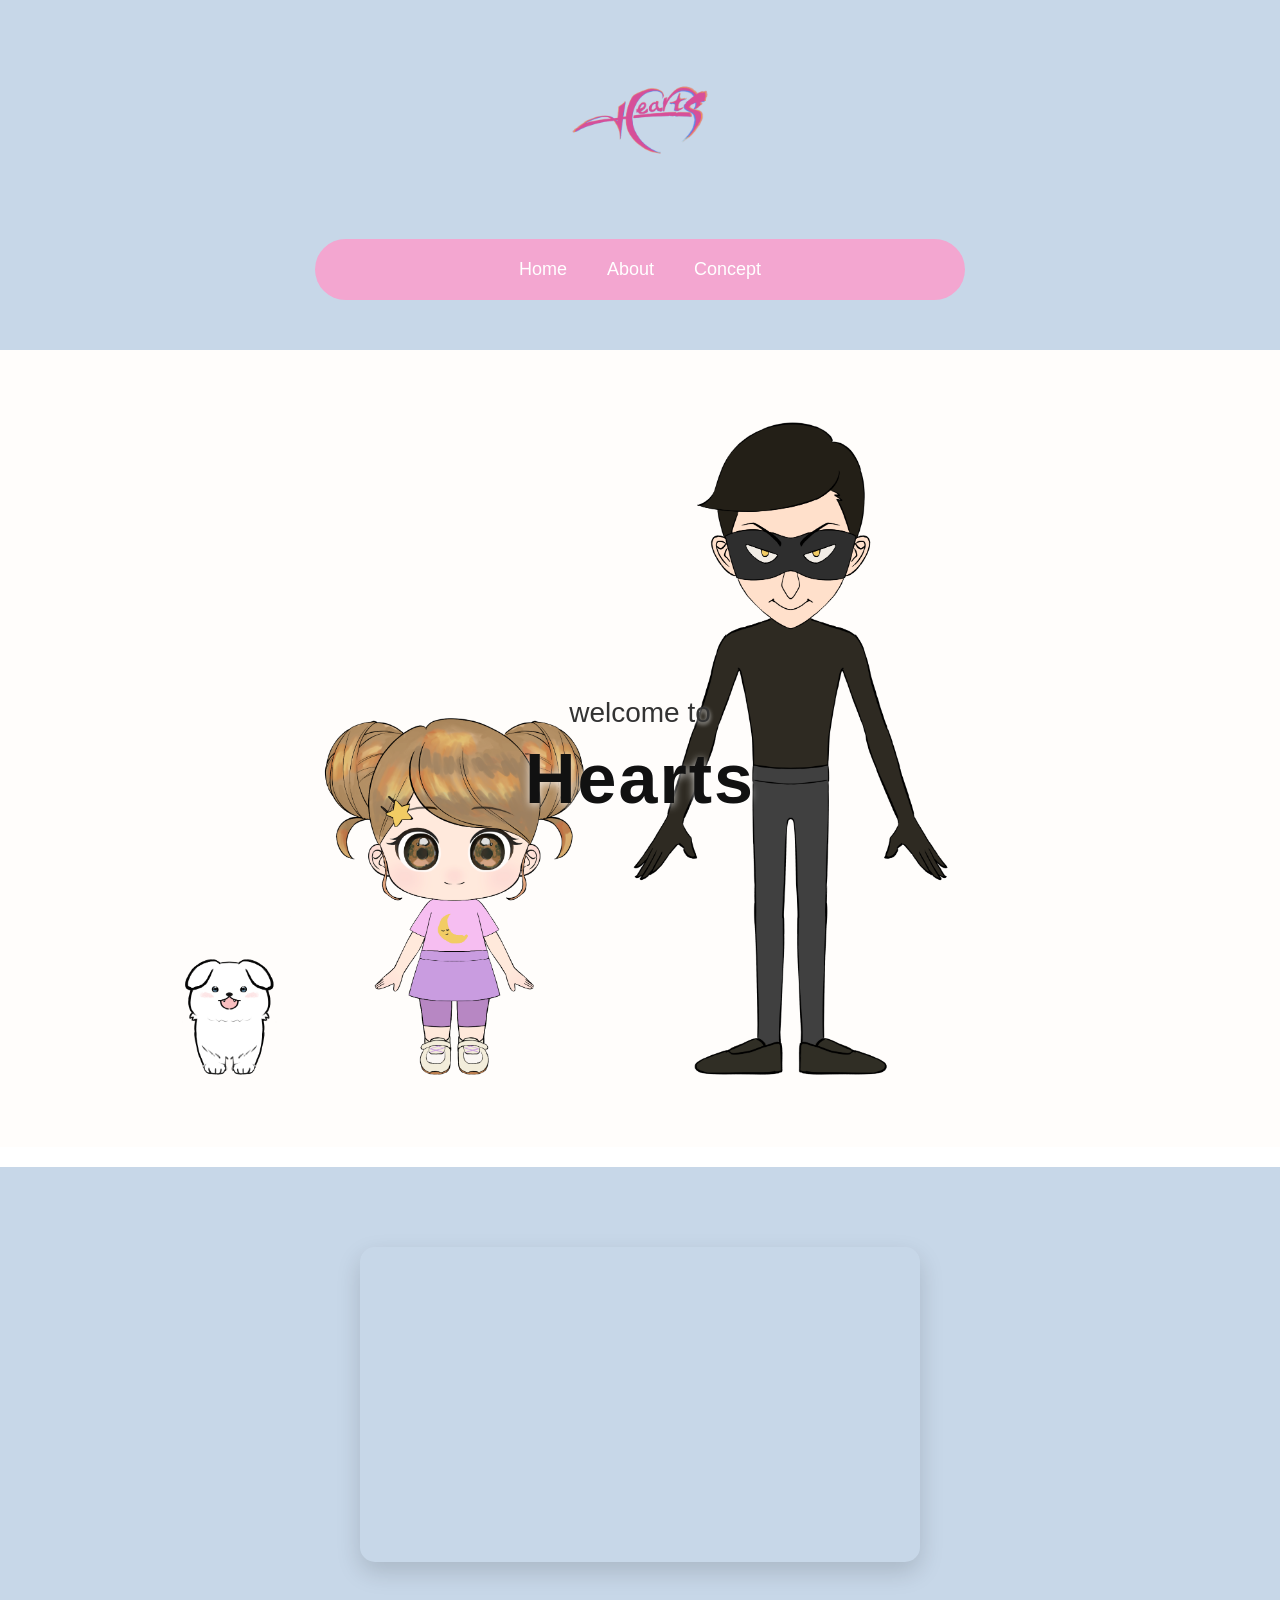
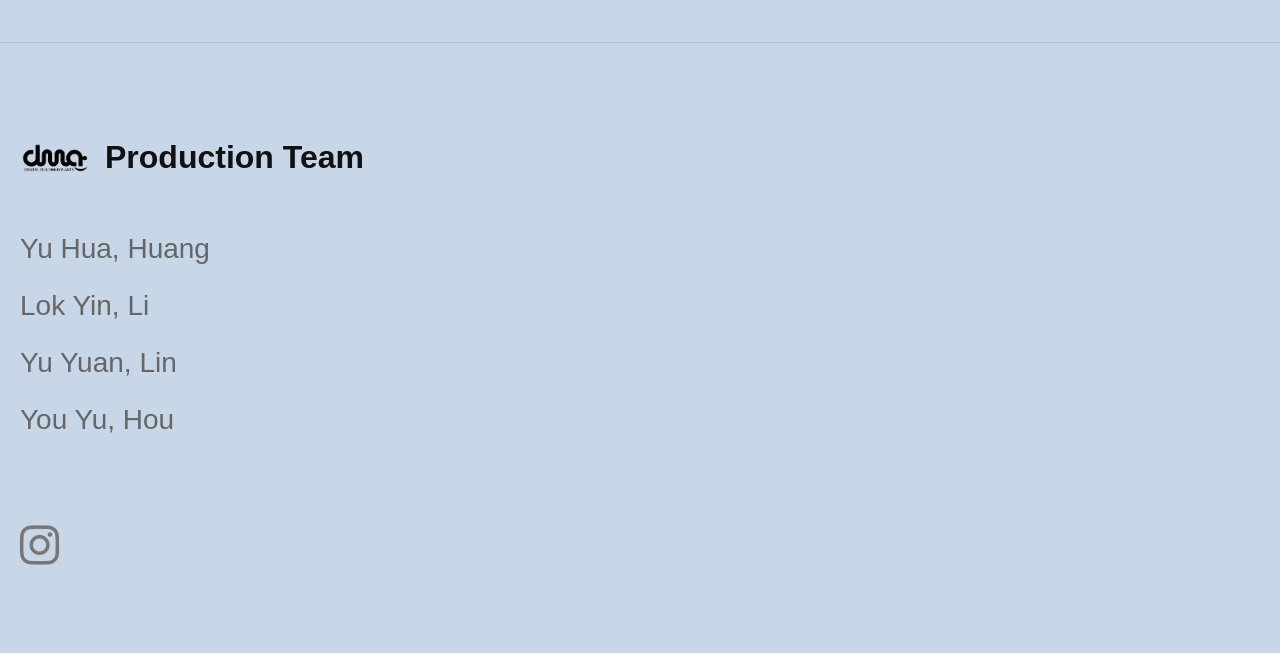
==== index.html @ 6af37c82 "Add files via upload" ====
<!doctype html>
<html lang="zh-Hant">
<head>
<meta charset="UTF-8">
<meta name="viewport" content="width=device-width, initial-scale=1.0">

<title>Hearts</title>

<link href="style.css" rel="stylesheet" type="text/css">
<link rel="stylesheet" href="https://cdnjs.cloudflare.com/ajax/libs/font-awesome/6.4.0/css/all.min.css">
</head>

<body>

<!-- HEADER -->
<header>

    <div class="logo">
        <img src="images/標準字粉.png" alt="Hearts Logo">
  </div>

    <nav>
        <a href="#home">Home</a>
        <a href="about.html">About</a>
        <a href="concept.html">Concept</a>
    </nav>

</header>

<!-- HERO SECTION（只保留一張圖） -->
<section id="home" class="hero">

    <img src="images/人物比例尺 _001.png" alt="Hero Image" class="hero-image">

    <div class="hero-text">
      <p class="welcome">welcome to</p>
        <h1 class="hearts">Hearts</h1>
  </div>

</section>

<!-- ABOUT / YOUTUBE -->
<section id="about" class="about">

<div class="video-container">

    <iframe width="560" height="315" src="https://www.youtube.com/embed/SkbXSwk56cY?si=Z5XjAp5R3nUNrvUG" title="YouTube video player" frameborder="0" allow="accelerometer; autoplay; clipboard-write; encrypted-media; gyroscope; picture-in-picture; web-share" referrerpolicy="strict-origin-when-cross-origin" allowfullscreen></iframe>

</div>

</section>

<!-- CONCEPT / TEAM -->
<footer id="concept">

    <div class="footer-title">

        <img src="images/IMG_4658.PNG" alt="Team Logo">

        <h3>Production Team</h3>

    </div>

    <div class="team">

        <p>Yu Hua, Huang</p>
        <p>Lok Yin, Li</p>
        <p>Yu Yuan, Lin</p>
        <p>You Yu, Hou</p>

    </div>

    <a href="https://instagram.com" target="_blank" class="instagram">
        <i class="fa-brands fa-instagram"></i>
    </a>

</footer>

</body>
</html>
---- style.css ----
*{
margin:0;
padding:0;
box-sizing:border-box;
}

html{
scroll-behavior:smooth;
}

body{
font-family:Arial,sans-serif;
background:#c7d7e8;
color:#111;
}

header{
padding:30px 20px;
}

.logo{
text-align:center;
margin-bottom:25px;
}

.logo img{
width:180px;
}

nav{
width:90%;
max-width:650px;
margin:auto;
background:#f3a6d0;
border-radius:50px;
padding:20px;
display:flex;
justify-content:center;
gap:40px;
}

nav a{
color:#fff;
text-decoration:none;
font-size:18px;
font-weight:500;
}

.hero{
position:relative;
background:#fff;
margin-top:20px;
padding-bottom:20px;
}

.hero img{
width:100%;
display:block;
}

.hero-text{
    position: absolute;
    top: 50%;
    left: 50%;
    transform: translate(-50%,-50%);
    text-align: center;
}

.welcome{
font-size:28px;
font-weight:400;
margin-bottom:10px;
color:#333;
text-shadow: 0 2px 4px rgba(255,255,255,0.8);
}

.hearts{
font-size:70px;
font-weight:900;
letter-spacing:2px;
margin:0;
text-shadow: 0 2px 8px rgba(255,255,255,0.8);
}

.video-container {
display:flex;
justify-content:center;
align-items:center;
margin:30px auto;
max-width:1000px;
width:100%;
}

.video-container iframe {
max-width:100%;
border-radius:15px;
box-shadow:0 10px 25px rgba(0,0,0,.15);
}

.slider{
position:relative;
max-width:1000px;
margin:auto;
overflow:hidden;
}

.slide{
display:none;
}

.slide.active{
display:block;
}

.slide img{
width:100%;
display:block;
}

.dots{
text-align:center;
padding-top:15px;
}

.dot{
width:12px;
height:12px;
border-radius:50%;
background:#ccc;
display:inline-block;
margin:0 5px;
cursor:pointer;
}

.dot.active{
background:#f3a6d0;
}

.about{
padding:50px 20px;
}

.card{
background:#f2c9df;
border-radius:25px;
padding:25px;
margin-bottom:30px;
}

.card h2{
    font-size: 36px;
    margin-bottom: 38px;
    clear: left;
}

.card p{
    font-size: 22px;
    line-height: 1.6;
    margin-bottom: 12px;
    margin-left: 44px;
}

.card img{
    width: 250px;
    display: block;
    margin-right: auto;
    margin-left: auto;
    padding-top: 0px;
}

footer{
padding:80px 20px;
border-top:1px solid rgba(0,0,0,.1);
}

.footer-title{
display:flex;
align-items:center;
gap:15px;
}

.footer-title img{
width:70px;
}

.footer-title h3{
font-size:32px;
}

.team{
margin-top:40px;
}

.team p{
font-size:28px;
color:#666;
margin-bottom:25px;
}

.instagram{
display:inline-block;
margin-top:60px;
font-size:45px;
color:#777;
transition:.3s;
}

.instagram:hover{
color:#f3a6d0;
}

@media(min-width:768px){

.card{
    max-width: 1100px;
    margin-top: 0;
    margin-right: auto;
    margin-left: auto;
}

}

@media(min-width:1024px){

.card{

display:flex;
align-items:center;
justify-content:space-between;

padding:40px;
}

.card:nth-child(even){
flex-direction:row-reverse;
}

.card img{
width:320px;
margin:0;
}

.card h2{
font-size:42px;
}

.card p{
font-size:24px;
max-width:600px;
}

}@charset "UTF-8";
/* CSS Document */
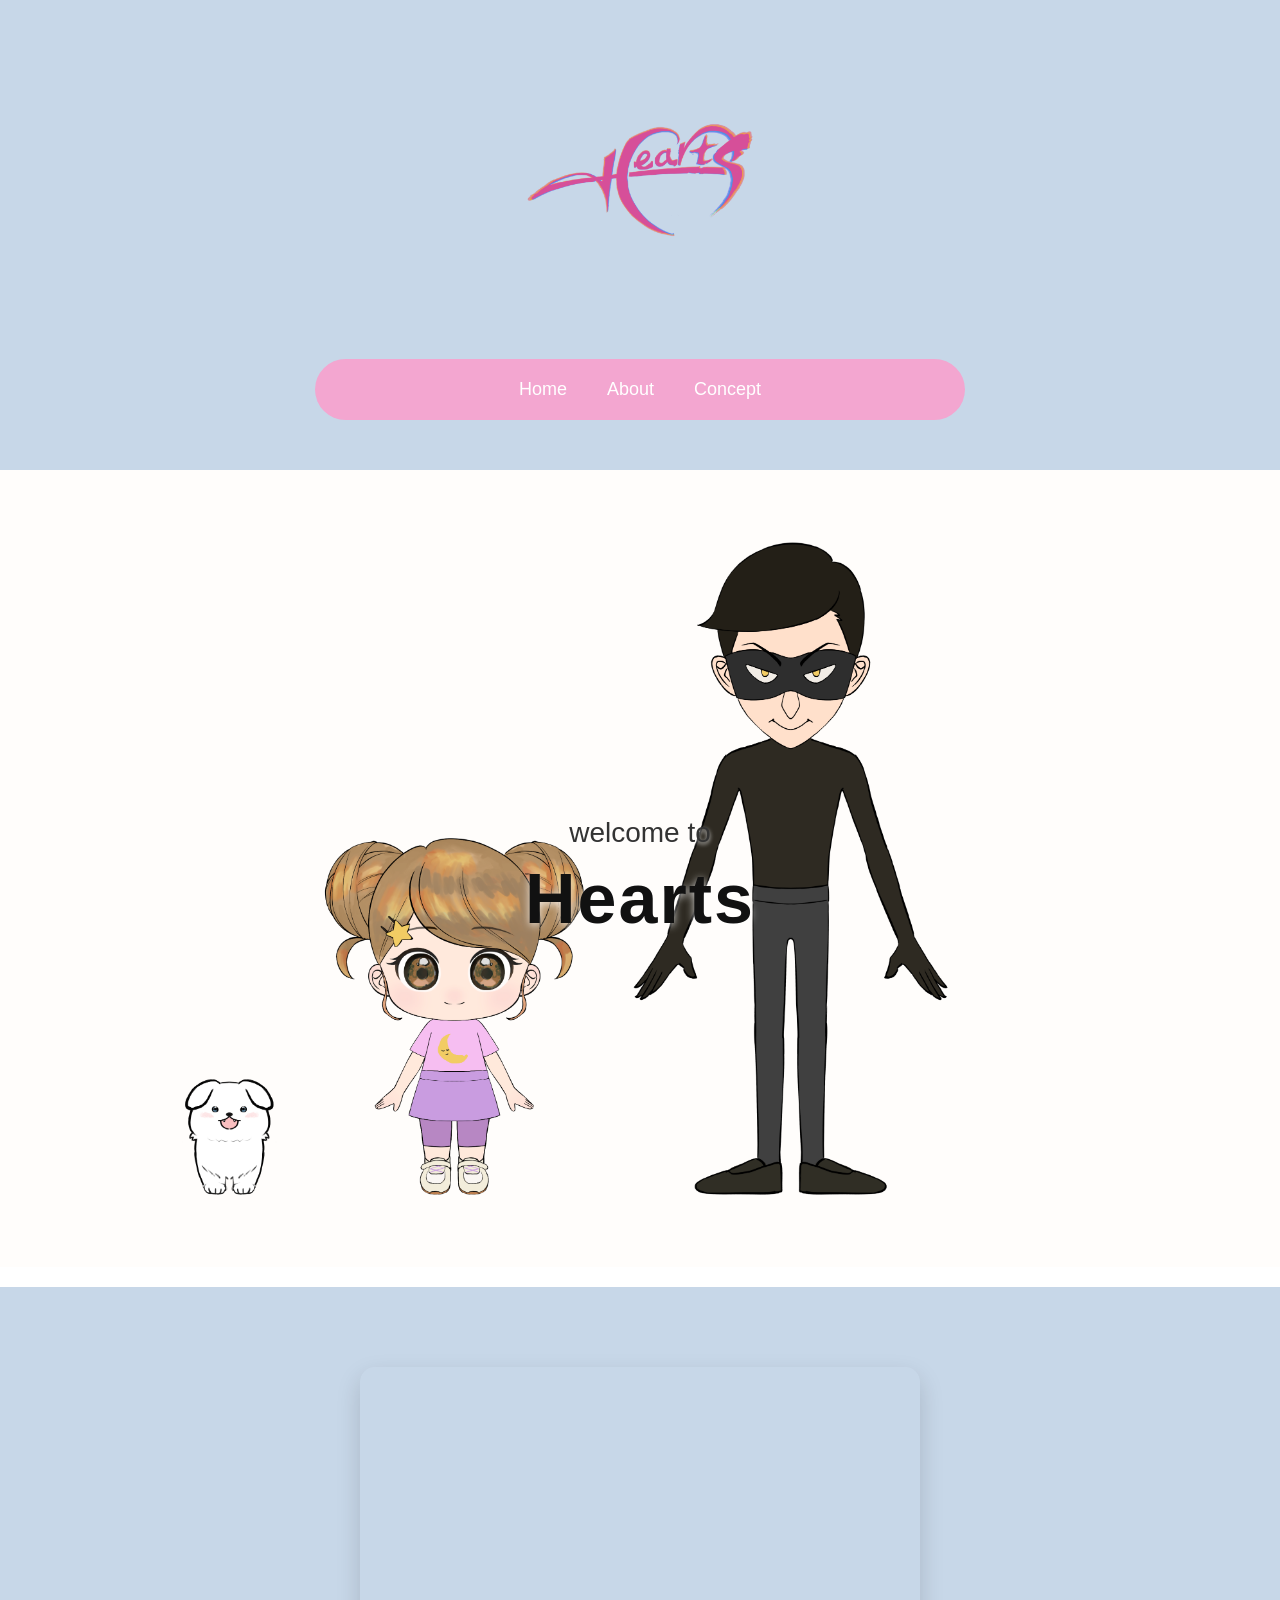
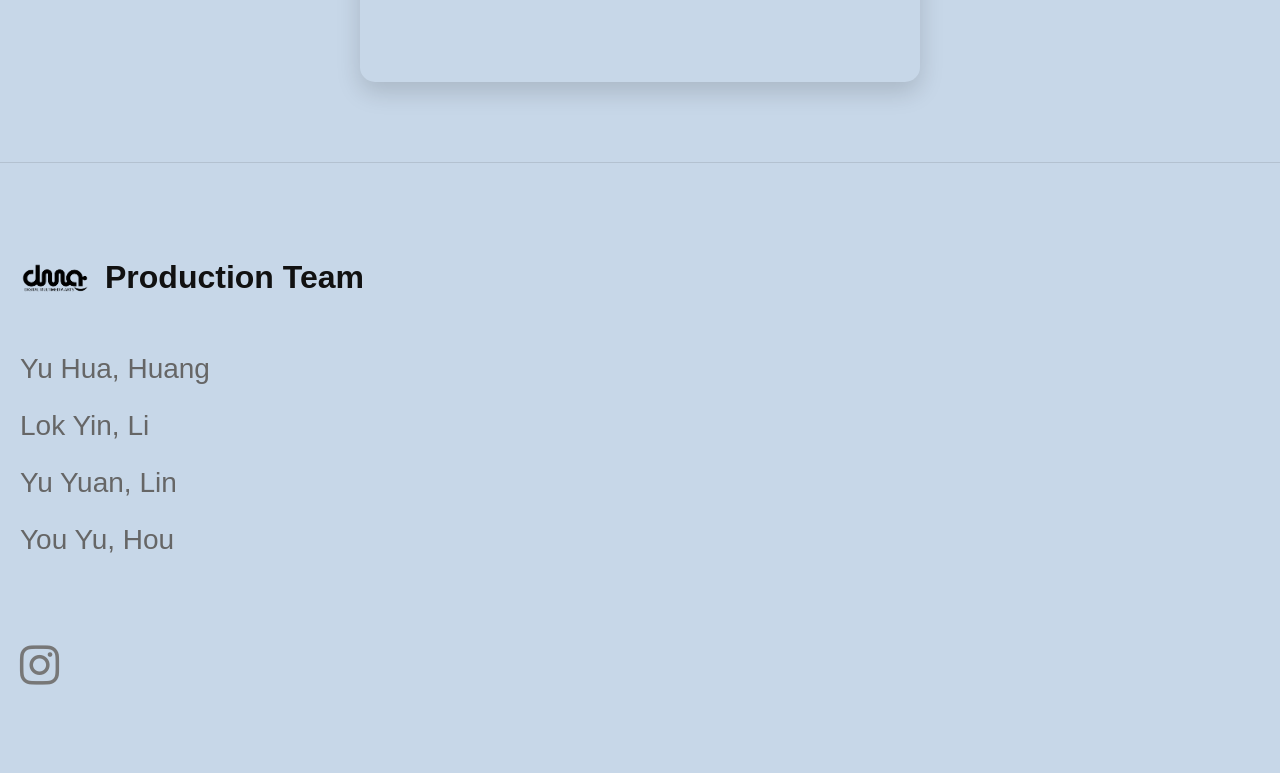
==== commit 7b27083b: "Add files via upload" ====
--- a/index.html
+++ b/index.html
@@ -70,7 +70,7 @@
 
     </div>
 
-    <a href="https://instagram.com" target="_blank" class="instagram">
+    <a href="https://www.instagram.com/hearts.official.2026?igsh=dzE0OXllcnBpaTNj&utm_source=qr" target="_blank" class="instagram">
         <i class="fa-brands fa-instagram"></i>
     </a>
 
--- a/style.css
+++ b/style.css
@@ -24,7 +24,16 @@
 }
 
 .logo img{
-width:180px;
+width:220px;
+max-width:100%;
+height:auto;
+transition: width 0.3s ease;
+}
+
+@media(min-width:768px){
+.logo img{
+width:300px;
+}
 }
 
 nav{
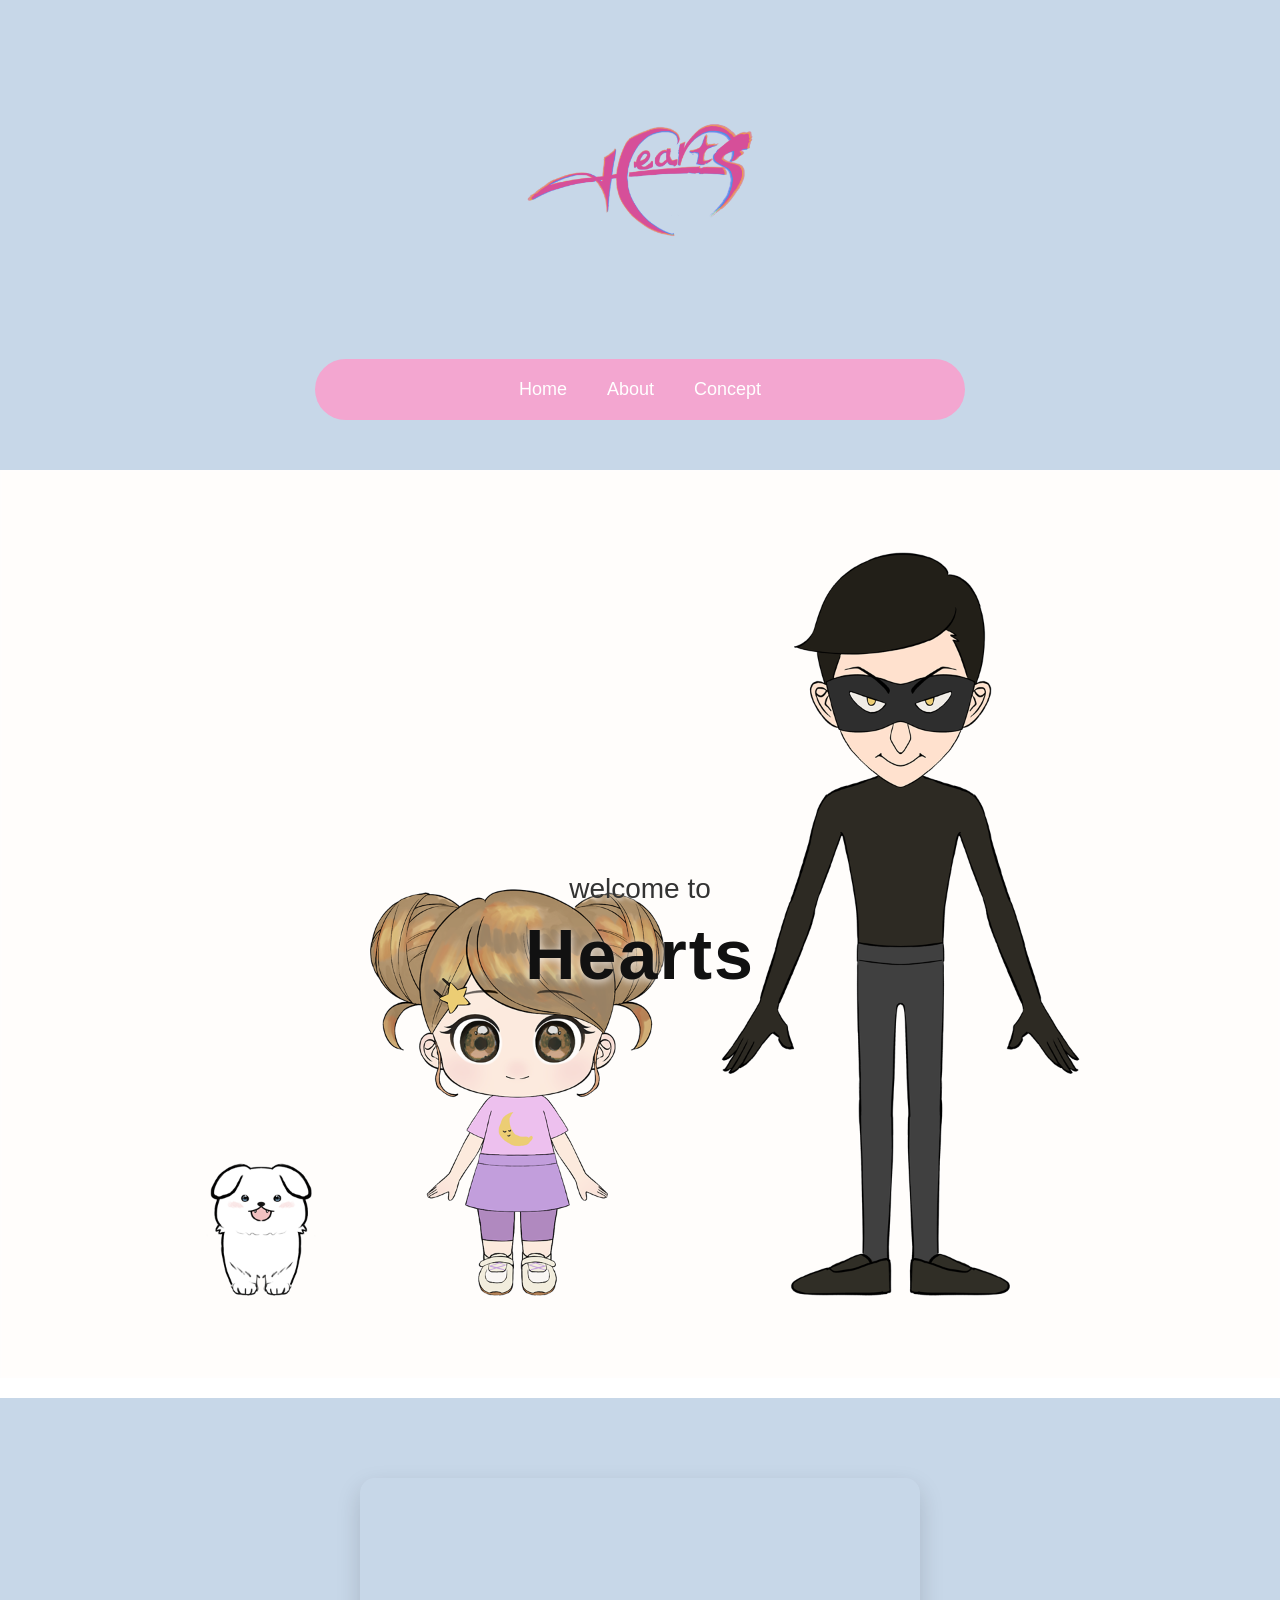
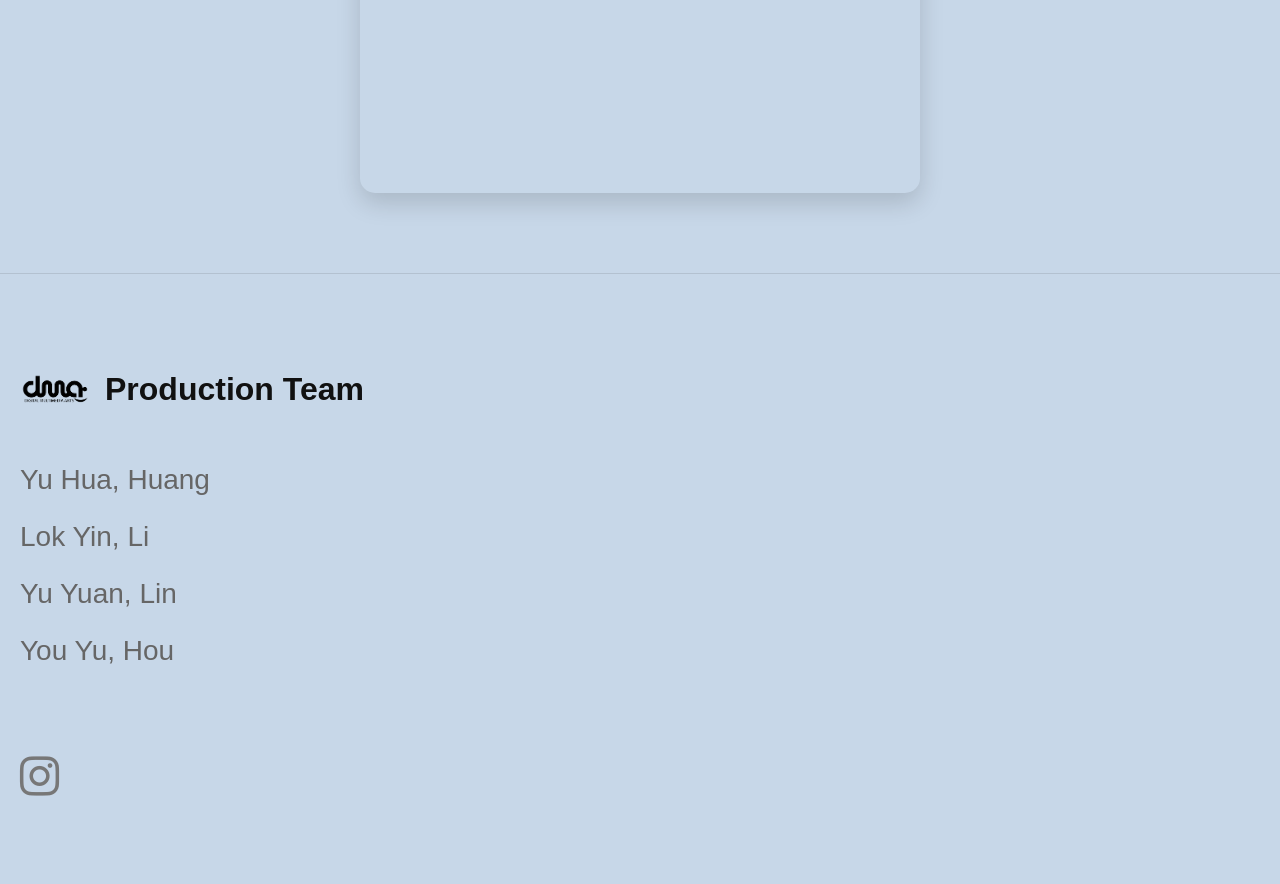
==== commit e8e0a637: "Add files via upload" ====
--- a/index.html
+++ b/index.html
@@ -30,7 +30,7 @@
 <!-- HERO SECTION（只保留一張圖） -->
 <section id="home" class="hero">
 
-    <img src="images/人物比例尺 _001.png" alt="Hero Image" class="hero-image">
+    <img src="images/人物比例尺 _001.png?v=2" alt="Hero Image" class="hero-image">
 
     <div class="hero-text">
       <p class="welcome">welcome to</p>
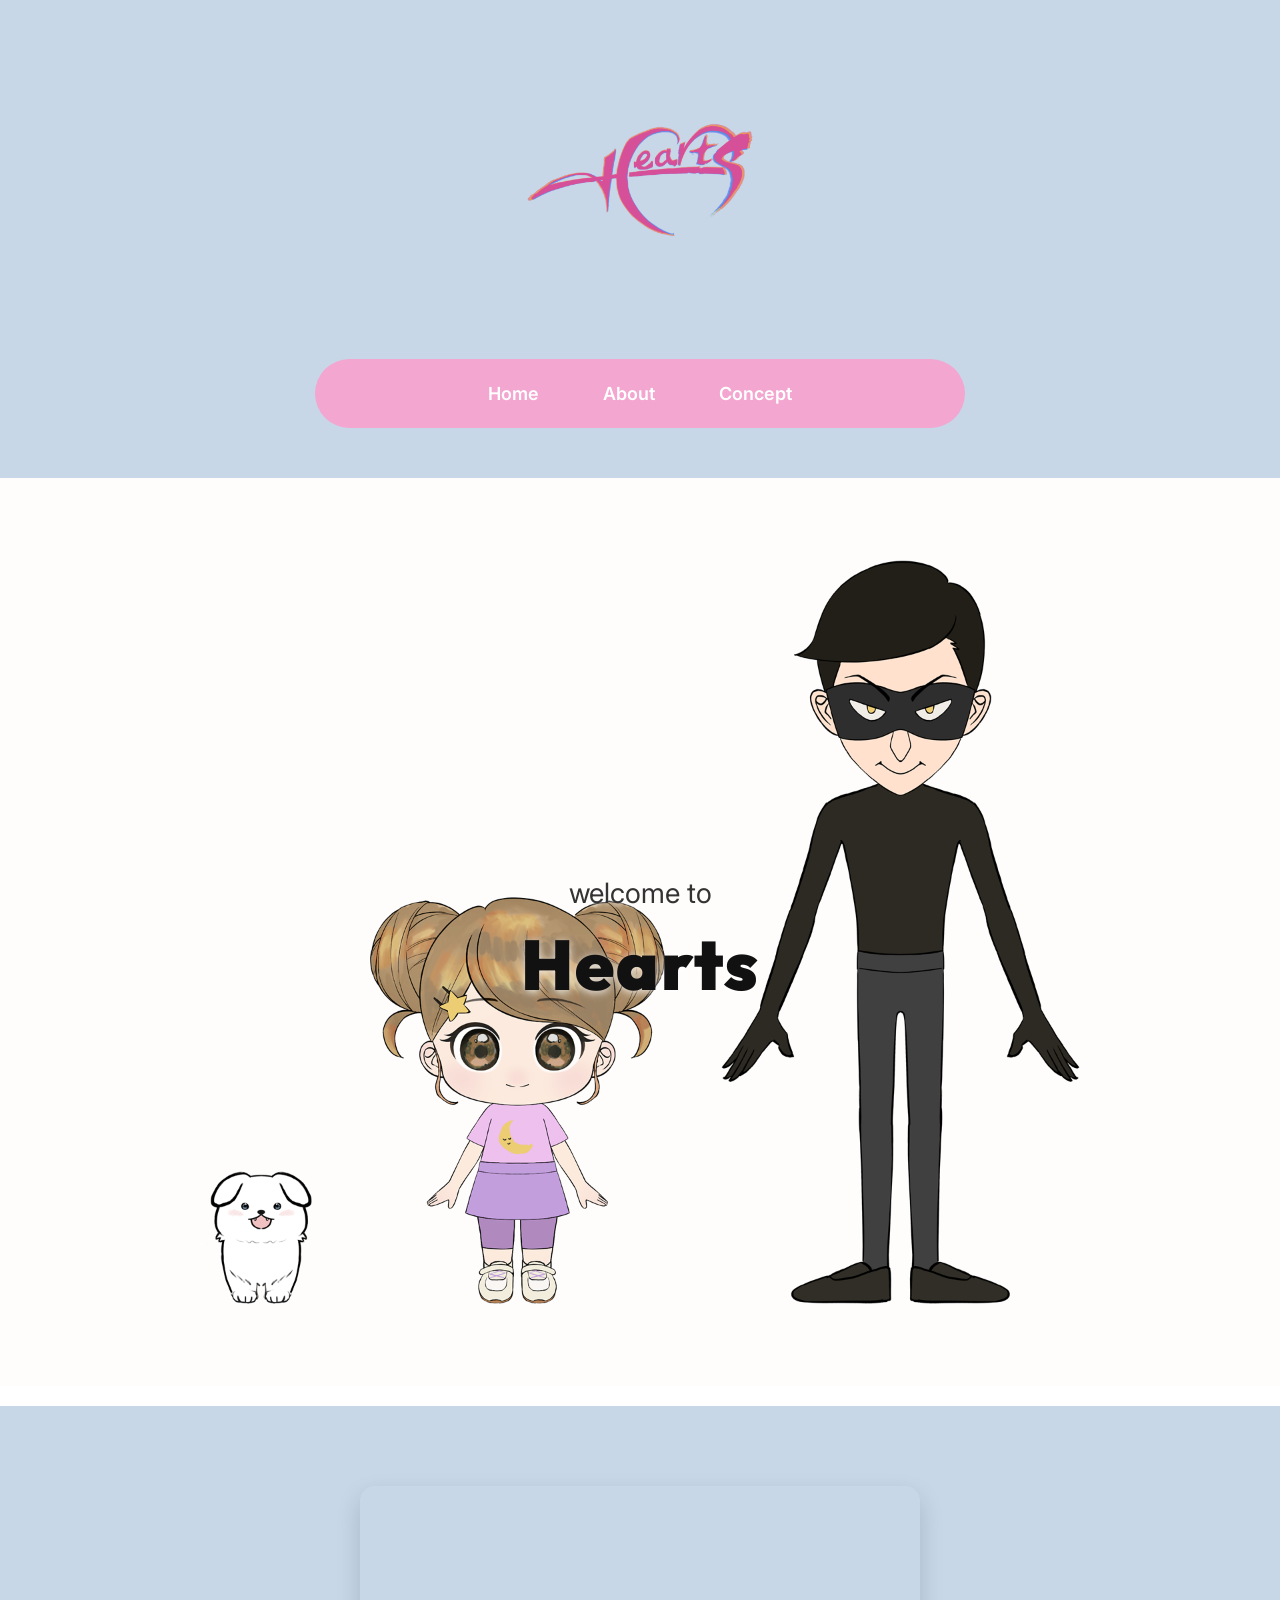
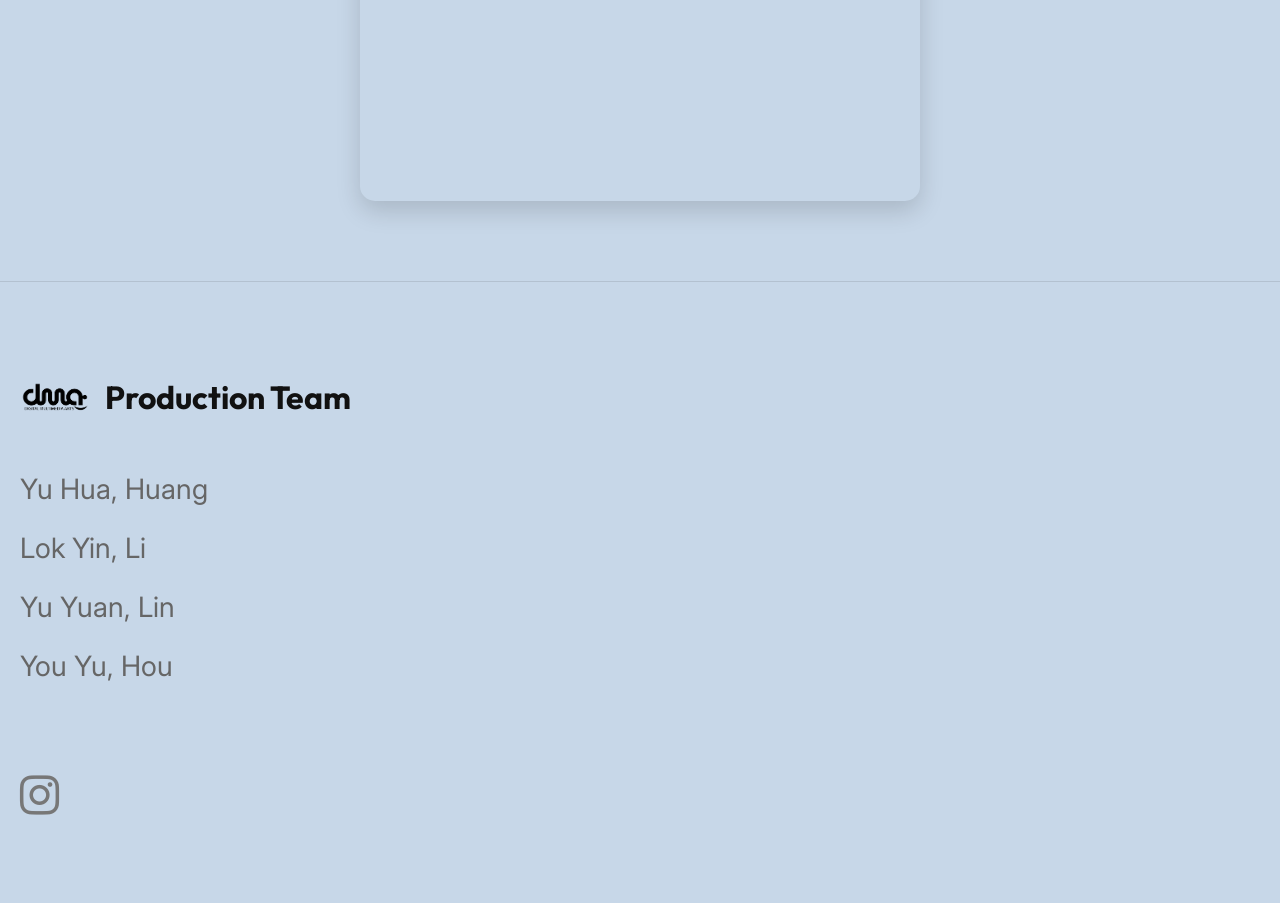
==== commit 355e81dc: "Add files via upload" ====
--- a/index.html
+++ b/index.html
@@ -6,6 +6,9 @@
 
 <title>Hearts</title>
 
+<link rel="preconnect" href="https://fonts.googleapis.com">
+<link rel="preconnect" href="https://fonts.gstatic.com" crossorigin>
+<link href="https://fonts.googleapis.com/css2?family=Inter:wght@400;500;600;700&family=Outfit:wght@400;600;800;900&display=swap" rel="stylesheet">
 <link href="style.css" rel="stylesheet" type="text/css">
 <link rel="stylesheet" href="https://cdnjs.cloudflare.com/ajax/libs/font-awesome/6.4.0/css/all.min.css">
 </head>
--- a/style.css
+++ b/style.css
@@ -9,9 +9,13 @@
 }
 
 body{
-font-family:Arial,sans-serif;
+font-family: 'Inter', sans-serif;
 background:#c7d7e8;
 color:#111;
+}
+
+h1, h2, h3, .logo, .hearts {
+font-family: 'Outfit', sans-serif;
 }
 
 header{
@@ -52,7 +56,32 @@
 color:#fff;
 text-decoration:none;
 font-size:18px;
-font-weight:500;
+font-weight:600;
+padding: 4px 12px;
+border-radius: 20px;
+transition: all 0.3s cubic-bezier(0.25, 0.8, 0.25, 1);
+position: relative;
+}
+
+nav a::after {
+content: '';
+position: absolute;
+bottom: -2px;
+left: 50%;
+width: 0;
+height: 2px;
+background: #fff;
+transition: all 0.3s ease;
+transform: translateX(-50%);
+}
+
+nav a:hover {
+transform: translateY(-2px);
+text-shadow: 0 2px 10px rgba(255, 255, 255, 0.4);
+}
+
+nav a:hover::after {
+width: 60%;
 }
 
 .hero{
@@ -114,11 +143,19 @@
 }
 
 .slide{
-display:none;
+position: absolute;
+top: 0;
+left: 0;
+width: 100%;
+opacity: 0;
+transition: opacity 0.8s ease-in-out;
+z-index: 1;
 }
 
 .slide.active{
-display:block;
+position: relative;
+opacity: 1;
+z-index: 2;
 }
 
 .slide img{
@@ -154,6 +191,13 @@
 border-radius:25px;
 padding:25px;
 margin-bottom:30px;
+transition: transform 0.4s cubic-bezier(0.165, 0.84, 0.44, 1), box-shadow 0.4s ease;
+box-shadow: 0 4px 15px rgba(243, 166, 208, 0.15);
+}
+
+.card:hover{
+transform: translateY(-8px);
+box-shadow: 0 16px 35px rgba(243, 166, 208, 0.35);
 }
 
 .card h2{
@@ -164,9 +208,10 @@
 
 .card p{
     font-size: 22px;
-    line-height: 1.6;
+    line-height: 1.8;
     margin-bottom: 12px;
     margin-left: 44px;
+    letter-spacing: 0.15em;
 }
 
 .card img{
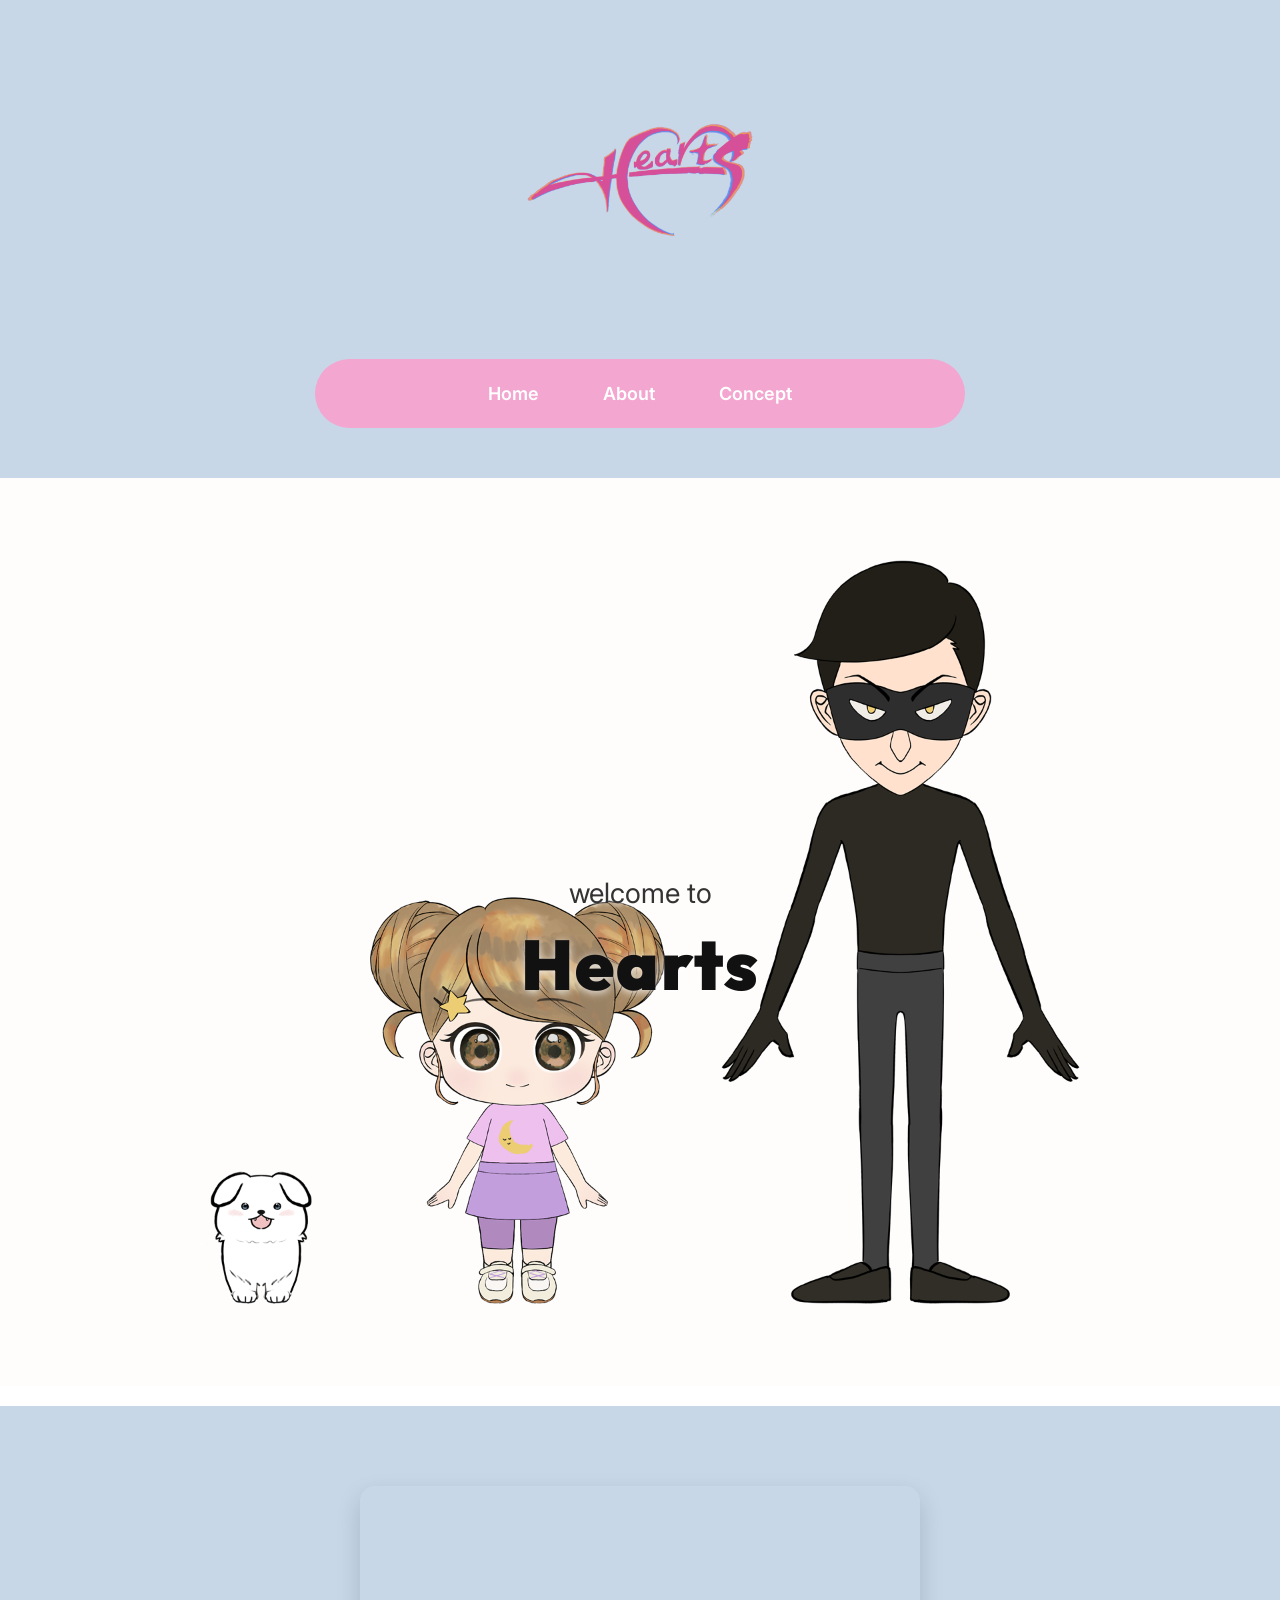
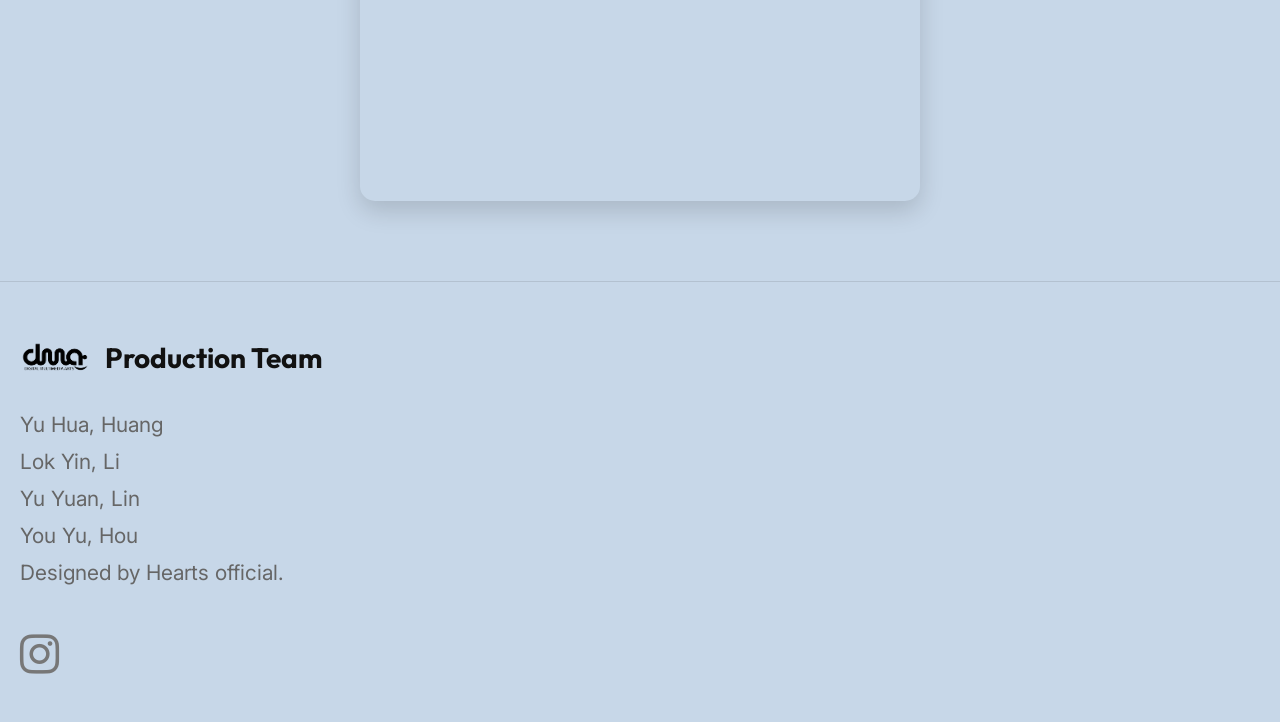
==== commit 2ebce9da: "Add files via upload" ====
--- a/index.html
+++ b/index.html
@@ -1,83 +1,84 @@
-<!doctype html>
-<html lang="zh-Hant">
-<head>
-<meta charset="UTF-8">
-<meta name="viewport" content="width=device-width, initial-scale=1.0">
-
-<title>Hearts</title>
-
-<link rel="preconnect" href="https://fonts.googleapis.com">
-<link rel="preconnect" href="https://fonts.gstatic.com" crossorigin>
-<link href="https://fonts.googleapis.com/css2?family=Inter:wght@400;500;600;700&family=Outfit:wght@400;600;800;900&display=swap" rel="stylesheet">
-<link href="style.css" rel="stylesheet" type="text/css">
-<link rel="stylesheet" href="https://cdnjs.cloudflare.com/ajax/libs/font-awesome/6.4.0/css/all.min.css">
-</head>
-
-<body>
-
-<!-- HEADER -->
-<header>
-
-    <div class="logo">
-        <img src="images/標準字粉.png" alt="Hearts Logo">
-  </div>
-
-    <nav>
-        <a href="#home">Home</a>
-        <a href="about.html">About</a>
-        <a href="concept.html">Concept</a>
-    </nav>
-
-</header>
-
-<!-- HERO SECTION（只保留一張圖） -->
-<section id="home" class="hero">
-
-    <img src="images/人物比例尺 _001.png?v=2" alt="Hero Image" class="hero-image">
-
-    <div class="hero-text">
-      <p class="welcome">welcome to</p>
-        <h1 class="hearts">Hearts</h1>
-  </div>
-
-</section>
-
-<!-- ABOUT / YOUTUBE -->
-<section id="about" class="about">
-
-<div class="video-container">
-
-    <iframe width="560" height="315" src="https://www.youtube.com/embed/SkbXSwk56cY?si=Z5XjAp5R3nUNrvUG" title="YouTube video player" frameborder="0" allow="accelerometer; autoplay; clipboard-write; encrypted-media; gyroscope; picture-in-picture; web-share" referrerpolicy="strict-origin-when-cross-origin" allowfullscreen></iframe>
-
-</div>
-
-</section>
-
-<!-- CONCEPT / TEAM -->
-<footer id="concept">
-
-    <div class="footer-title">
-
-        <img src="images/IMG_4658.PNG" alt="Team Logo">
-
-        <h3>Production Team</h3>
-
-    </div>
-
-    <div class="team">
-
-        <p>Yu Hua, Huang</p>
-        <p>Lok Yin, Li</p>
-        <p>Yu Yuan, Lin</p>
-        <p>You Yu, Hou</p>
-
-    </div>
-
-    <a href="https://www.instagram.com/hearts.official.2026?igsh=dzE0OXllcnBpaTNj&utm_source=qr" target="_blank" class="instagram">
-        <i class="fa-brands fa-instagram"></i>
-    </a>
-
-</footer>
-
-</body>
+<!doctype html>
+<html lang="zh-Hant">
+<head>
+<meta charset="UTF-8">
+<meta name="viewport" content="width=device-width, initial-scale=1.0">
+
+<title>Hearts</title>
+
+<link rel="preconnect" href="https://fonts.googleapis.com">
+<link rel="preconnect" href="https://fonts.gstatic.com" crossorigin>
+<link href="https://fonts.googleapis.com/css2?family=Inter:wght@400;500;600;700&family=Outfit:wght@400;600;800;900&display=swap" rel="stylesheet">
+<link href="style.css" rel="stylesheet" type="text/css">
+<link rel="stylesheet" href="https://cdnjs.cloudflare.com/ajax/libs/font-awesome/6.4.0/css/all.min.css">
+</head>
+
+<body>
+
+<!-- HEADER -->
+<header>
+
+    <div class="logo">
+        <img src="images/標準字粉.png" alt="Hearts Logo">
+  </div>
+
+    <nav>
+        <a href="#home">Home</a>
+        <a href="about.html">About</a>
+        <a href="concept.html">Concept</a>
+    </nav>
+
+</header>
+
+<!-- HERO SECTION（只保留一張圖） -->
+<section id="home" class="hero">
+
+    <img src="images/人物比例尺 _001.png?v=2" alt="Hero Image" class="hero-image">
+
+    <div class="hero-text">
+      <p class="welcome">welcome to</p>
+        <h1 class="hearts">Hearts</h1>
+  </div>
+
+</section>
+
+<!-- ABOUT / YOUTUBE -->
+<section id="about" class="about">
+
+<div class="video-container">
+
+    <iframe width="560" height="315" src="https://www.youtube.com/embed/SkbXSwk56cY?si=Z5XjAp5R3nUNrvUG" title="YouTube video player" frameborder="0" allow="accelerometer; autoplay; clipboard-write; encrypted-media; gyroscope; picture-in-picture; web-share" referrerpolicy="strict-origin-when-cross-origin" allowfullscreen></iframe>
+
+</div>
+
+</section>
+
+<!-- CONCEPT / TEAM -->
+<footer id="concept">
+
+    <div class="footer-title">
+
+        <img src="images/IMG_4658.PNG" alt="Team Logo">
+
+        <h3>Production Team</h3>
+
+    </div>
+
+    <div class="team">
+
+        <p>Yu Hua, Huang</p>
+        <p>Lok Yin, Li</p>
+        <p>Yu Yuan, Lin</p>
+        <p>You Yu, Hou</p>
+        <p>Designed by Hearts official.</p>
+
+    </div>
+
+    <a href="https://www.instagram.com/hearts.official.2026?igsh=dzE0OXllcnBpaTNj&utm_source=qr" target="_blank" class="instagram">
+        <i class="fa-brands fa-instagram"></i>
+    </a>
+
+</footer>
+
+</body>
 </html>
--- a/style.css
+++ b/style.css
@@ -1,307 +1,307 @@
-*{
-margin:0;
-padding:0;
-box-sizing:border-box;
-}
-
-html{
-scroll-behavior:smooth;
-}
-
-body{
-font-family: 'Inter', sans-serif;
-background:#c7d7e8;
-color:#111;
-}
-
-h1, h2, h3, .logo, .hearts {
-font-family: 'Outfit', sans-serif;
-}
-
-header{
-padding:30px 20px;
-}
-
-.logo{
-text-align:center;
-margin-bottom:25px;
-}
-
-.logo img{
-width:220px;
-max-width:100%;
-height:auto;
-transition: width 0.3s ease;
-}
-
-@media(min-width:768px){
-.logo img{
-width:300px;
-}
-}
-
-nav{
-width:90%;
-max-width:650px;
-margin:auto;
-background:#f3a6d0;
-border-radius:50px;
-padding:20px;
-display:flex;
-justify-content:center;
-gap:40px;
-}
-
-nav a{
-color:#fff;
-text-decoration:none;
-font-size:18px;
-font-weight:600;
-padding: 4px 12px;
-border-radius: 20px;
-transition: all 0.3s cubic-bezier(0.25, 0.8, 0.25, 1);
-position: relative;
-}
-
-nav a::after {
-content: '';
-position: absolute;
-bottom: -2px;
-left: 50%;
-width: 0;
-height: 2px;
-background: #fff;
-transition: all 0.3s ease;
-transform: translateX(-50%);
-}
-
-nav a:hover {
-transform: translateY(-2px);
-text-shadow: 0 2px 10px rgba(255, 255, 255, 0.4);
-}
-
-nav a:hover::after {
-width: 60%;
-}
-
-.hero{
-position:relative;
-background:#fff;
-margin-top:20px;
-padding-bottom:20px;
-}
-
-.hero img{
-width:100%;
-display:block;
-}
-
-.hero-text{
-    position: absolute;
-    top: 50%;
-    left: 50%;
-    transform: translate(-50%,-50%);
-    text-align: center;
-}
-
-.welcome{
-font-size:28px;
-font-weight:400;
-margin-bottom:10px;
-color:#333;
-text-shadow: 0 2px 4px rgba(255,255,255,0.8);
-}
-
-.hearts{
-font-size:70px;
-font-weight:900;
-letter-spacing:2px;
-margin:0;
-text-shadow: 0 2px 8px rgba(255,255,255,0.8);
-}
-
-.video-container {
-display:flex;
-justify-content:center;
-align-items:center;
-margin:30px auto;
-max-width:1000px;
-width:100%;
-}
-
-.video-container iframe {
-max-width:100%;
-border-radius:15px;
-box-shadow:0 10px 25px rgba(0,0,0,.15);
-}
-
-.slider{
-position:relative;
-max-width:1000px;
-margin:auto;
-overflow:hidden;
-}
-
-.slide{
-position: absolute;
-top: 0;
-left: 0;
-width: 100%;
-opacity: 0;
-transition: opacity 0.8s ease-in-out;
-z-index: 1;
-}
-
-.slide.active{
-position: relative;
-opacity: 1;
-z-index: 2;
-}
-
-.slide img{
-width:100%;
-display:block;
-}
-
-.dots{
-text-align:center;
-padding-top:15px;
-}
-
-.dot{
-width:12px;
-height:12px;
-border-radius:50%;
-background:#ccc;
-display:inline-block;
-margin:0 5px;
-cursor:pointer;
-}
-
-.dot.active{
-background:#f3a6d0;
-}
-
-.about{
-padding:50px 20px;
-}
-
-.card{
-background:#f2c9df;
-border-radius:25px;
-padding:25px;
-margin-bottom:30px;
-transition: transform 0.4s cubic-bezier(0.165, 0.84, 0.44, 1), box-shadow 0.4s ease;
-box-shadow: 0 4px 15px rgba(243, 166, 208, 0.15);
-}
-
-.card:hover{
-transform: translateY(-8px);
-box-shadow: 0 16px 35px rgba(243, 166, 208, 0.35);
-}
-
-.card h2{
-    font-size: 36px;
-    margin-bottom: 38px;
-    clear: left;
-}
-
-.card p{
-    font-size: 22px;
-    line-height: 1.8;
-    margin-bottom: 12px;
-    margin-left: 44px;
-    letter-spacing: 0.15em;
-}
-
-.card img{
-    width: 250px;
-    display: block;
-    margin-right: auto;
-    margin-left: auto;
-    padding-top: 0px;
-}
-
-footer{
-padding:80px 20px;
-border-top:1px solid rgba(0,0,0,.1);
-}
-
-.footer-title{
-display:flex;
-align-items:center;
-gap:15px;
-}
-
-.footer-title img{
-width:70px;
-}
-
-.footer-title h3{
-font-size:32px;
-}
-
-.team{
-margin-top:40px;
-}
-
-.team p{
-font-size:28px;
-color:#666;
-margin-bottom:25px;
-}
-
-.instagram{
-display:inline-block;
-margin-top:60px;
-font-size:45px;
-color:#777;
-transition:.3s;
-}
-
-.instagram:hover{
-color:#f3a6d0;
-}
-
-@media(min-width:768px){
-
-.card{
-    max-width: 1100px;
-    margin-top: 0;
-    margin-right: auto;
-    margin-left: auto;
-}
-
-}
-
-@media(min-width:1024px){
-
-.card{
-
-display:flex;
-align-items:center;
-justify-content:space-between;
-
-padding:40px;
-}
-
-.card:nth-child(even){
-flex-direction:row-reverse;
-}
-
-.card img{
-width:320px;
-margin:0;
-}
-
-.card h2{
-font-size:42px;
-}
-
-.card p{
-font-size:24px;
-max-width:600px;
-}
-
-}@charset "UTF-8";
-/* CSS Document */
+*{
+margin:0;
+padding:0;
+box-sizing:border-box;
+}
+
+html{
+scroll-behavior:smooth;
+}
+
+body{
+font-family: 'Inter', sans-serif;
+background:#c7d7e8;
+color:#111;
+}
+
+h1, h2, h3, .logo, .hearts {
+font-family: 'Outfit', sans-serif;
+}
+
+header{
+padding:30px 20px;
+}
+
+.logo{
+text-align:center;
+margin-bottom:25px;
+}
+
+.logo img{
+width:220px;
+max-width:100%;
+height:auto;
+transition: width 0.3s ease;
+}
+
+@media(min-width:768px){
+.logo img{
+width:300px;
+}
+}
+
+nav{
+width:90%;
+max-width:650px;
+margin:auto;
+background:#f3a6d0;
+border-radius:50px;
+padding:20px;
+display:flex;
+justify-content:center;
+gap:40px;
+}
+
+nav a{
+color:#fff;
+text-decoration:none;
+font-size:18px;
+font-weight:600;
+padding: 4px 12px;
+border-radius: 20px;
+transition: all 0.3s cubic-bezier(0.25, 0.8, 0.25, 1);
+position: relative;
+}
+
+nav a::after {
+content: '';
+position: absolute;
+bottom: -2px;
+left: 50%;
+width: 0;
+height: 2px;
+background: #fff;
+transition: all 0.3s ease;
+transform: translateX(-50%);
+}
+
+nav a:hover {
+transform: translateY(-2px);
+text-shadow: 0 2px 10px rgba(255, 255, 255, 0.4);
+}
+
+nav a:hover::after {
+width: 60%;
+}
+
+.hero{
+position:relative;
+background:#fff;
+margin-top:20px;
+padding-bottom:20px;
+}
+
+.hero img{
+width:100%;
+display:block;
+}
+
+.hero-text{
+    position: absolute;
+    top: 50%;
+    left: 50%;
+    transform: translate(-50%,-50%);
+    text-align: center;
+}
+
+.welcome{
+font-size:28px;
+font-weight:400;
+margin-bottom:10px;
+color:#333;
+text-shadow: 0 2px 4px rgba(255,255,255,0.8);
+}
+
+.hearts{
+font-size:70px;
+font-weight:900;
+letter-spacing:2px;
+margin:0;
+text-shadow: 0 2px 8px rgba(255,255,255,0.8);
+}
+
+.video-container {
+display:flex;
+justify-content:center;
+align-items:center;
+margin:30px auto;
+max-width:1000px;
+width:100%;
+}
+
+.video-container iframe {
+max-width:100%;
+border-radius:15px;
+box-shadow:0 10px 25px rgba(0,0,0,.15);
+}
+
+.slider{
+position:relative;
+max-width:1000px;
+margin:auto;
+overflow:hidden;
+}
+
+.slide{
+position: absolute;
+top: 0;
+left: 0;
+width: 100%;
+opacity: 0;
+transition: opacity 0.8s ease-in-out;
+z-index: 1;
+}
+
+.slide.active{
+position: relative;
+opacity: 1;
+z-index: 2;
+}
+
+.slide img{
+width:100%;
+display:block;
+}
+
+.dots{
+text-align:center;
+padding-top:15px;
+}
+
+.dot{
+width:12px;
+height:12px;
+border-radius:50%;
+background:#ccc;
+display:inline-block;
+margin:0 5px;
+cursor:pointer;
+}
+
+.dot.active{
+background:#f3a6d0;
+}
+
+.about{
+padding:50px 20px;
+}
+
+.card{
+background:#f2c9df;
+border-radius:25px;
+padding:25px;
+margin-bottom:30px;
+transition: transform 0.4s cubic-bezier(0.165, 0.84, 0.44, 1), box-shadow 0.4s ease;
+box-shadow: 0 4px 15px rgba(243, 166, 208, 0.15);
+}
+
+.card:hover{
+transform: translateY(-8px);
+box-shadow: 0 16px 35px rgba(243, 166, 208, 0.35);
+}
+
+.card h2{
+    font-size: 36px;
+    margin-bottom: 38px;
+    clear: left;
+}
+
+.card p{
+    font-size: 22px;
+    line-height: 1.8;
+    margin-bottom: 12px;
+    margin-left: 44px;
+    letter-spacing: 0.15em;
+}
+
+.card img{
+    width: 250px;
+    display: block;
+    margin-right: auto;
+    margin-left: auto;
+    padding-top: 0px;
+}
+
+footer{
+padding:40px 20px;
+border-top:1px solid rgba(0,0,0,.1);
+}
+
+.footer-title{
+display:flex;
+align-items:center;
+gap:15px;
+}
+
+.footer-title img{
+width:70px;
+}
+
+.footer-title h3{
+    font-size: 28px;
+}
+
+.team{
+margin-top:20px;
+}
+
+.team p{
+font-size:21px;
+color:#666;
+margin-bottom:12px;
+}
+
+.instagram{
+display:inline-block;
+margin-top:30px;
+font-size:45px;
+color:#777;
+transition:.3s;
+}
+
+.instagram:hover{
+color:#f3a6d0;
+}
+
+@media(min-width:768px){
+
+.card{
+    max-width: 1100px;
+    margin-top: 0;
+    margin-right: auto;
+    margin-left: auto;
+}
+
+}
+
+@media(min-width:1024px){
+
+.card{
+
+display:flex;
+align-items:center;
+justify-content:space-between;
+
+padding:40px;
+}
+
+.card:nth-child(even){
+flex-direction:row-reverse;
+}
+
+.card img{
+width:320px;
+margin:0;
+}
+
+.card h2{
+font-size:42px;
+}
+
+.card p{
+font-size:24px;
+max-width:600px;
+}
+
+}@charset "UTF-8";
+/* CSS Document */
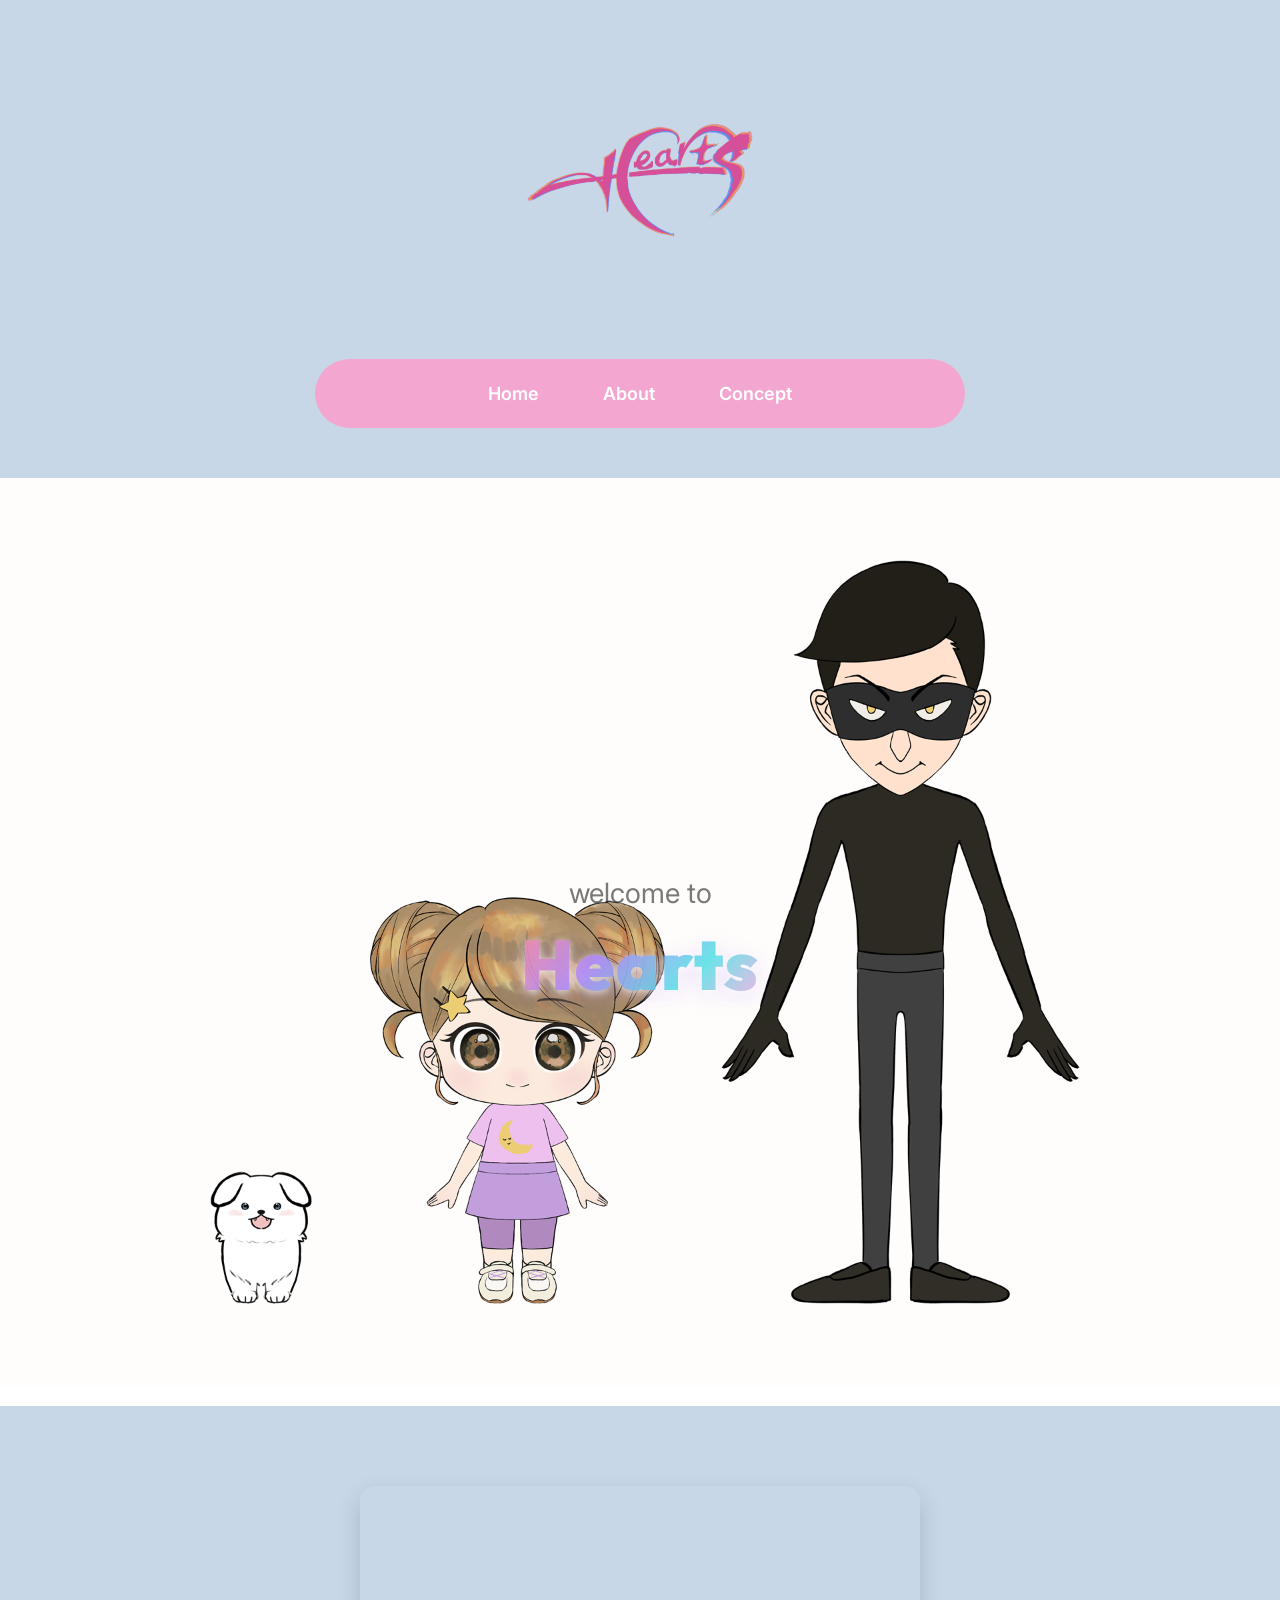
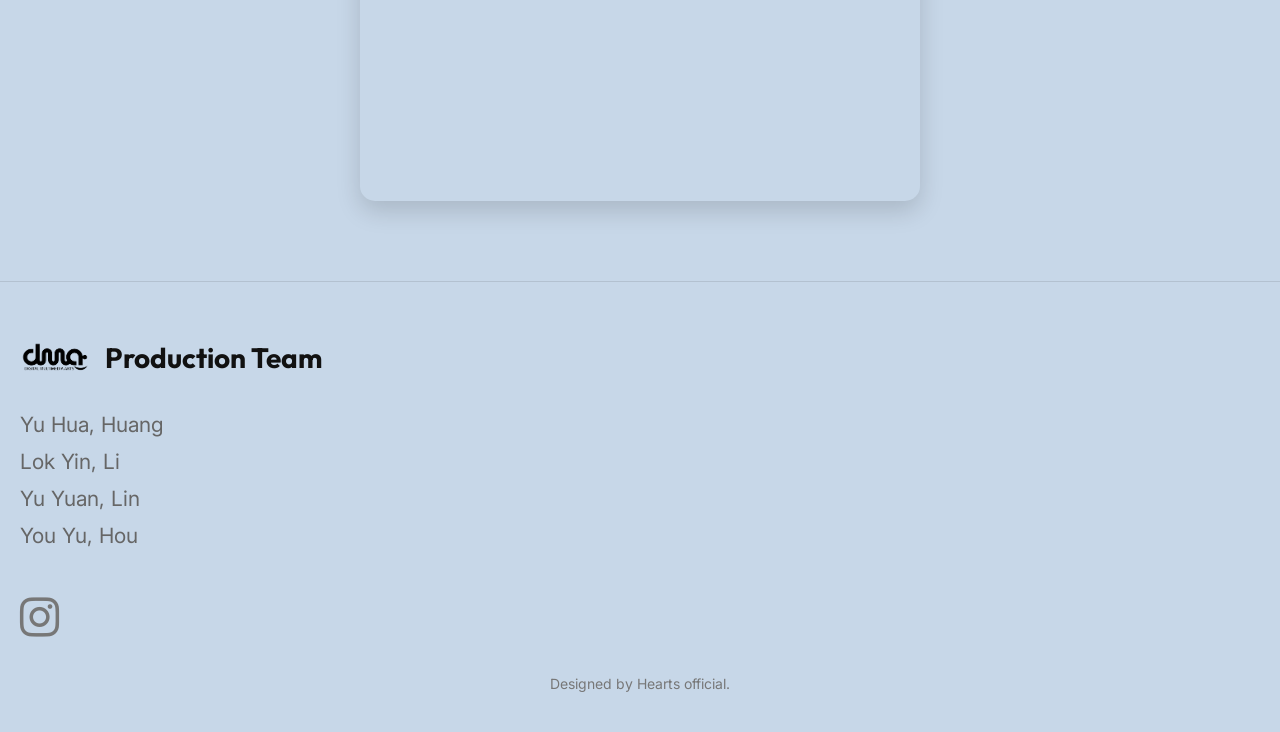
==== commit a83870c4: "Add files via upload" ====
--- a/index.html
+++ b/index.html
@@ -70,7 +70,6 @@
         <p>Lok Yin, Li</p>
         <p>Yu Yuan, Lin</p>
         <p>You Yu, Hou</p>
-        <p>Designed by Hearts official.</p>
 
     </div>
 
@@ -78,6 +77,10 @@
         <i class="fa-brands fa-instagram"></i>
     </a>
 
+    <div class="copyright">
+        <p>Designed by Hearts official.</p>
+    </div>
+
 </footer>
 
 </body>
--- a/style.css
+++ b/style.css
@@ -41,23 +41,23 @@
 }
 
 nav{
-width:90%;
+width:80%;
 max-width:650px;
 margin:auto;
 background:#f3a6d0;
 border-radius:50px;
-padding:20px;
+padding:10px 15px;
 display:flex;
 justify-content:center;
-gap:40px;
+gap:20px;
 }
 
 nav a{
 color:#fff;
 text-decoration:none;
-font-size:18px;
+font-size:15px;
 font-weight:600;
-padding: 4px 12px;
+padding: 4px 10px;
 border-radius: 20px;
 transition: all 0.3s cubic-bezier(0.25, 0.8, 0.25, 1);
 position: relative;
@@ -105,19 +105,24 @@
 }
 
 .welcome{
-font-size:28px;
+font-size:18px;
 font-weight:400;
-margin-bottom:10px;
+margin-bottom:5px;
 color:#333;
 text-shadow: 0 2px 4px rgba(255,255,255,0.8);
+opacity: 0.65;
 }
 
 .hearts{
-font-size:70px;
+font-size:44px;
 font-weight:900;
 letter-spacing:2px;
 margin:0;
-text-shadow: 0 2px 8px rgba(255,255,255,0.8);
+background: linear-gradient(135deg, #ff8da1 0%, #b38eff 35%, #5ce1e6 70%, #ffabe3 100%);
+-webkit-background-clip: text;
+-webkit-text-fill-color: transparent;
+filter: drop-shadow(0 2px 4px rgba(255, 255, 255, 0.8)) drop-shadow(0 4px 10px rgba(179, 142, 255, 0.3));
+opacity: 0.9;
 }
 
 .video-container {
@@ -265,6 +270,26 @@
 
 @media(min-width:768px){
 
+nav{
+width:90%;
+padding:20px;
+gap:40px;
+}
+
+nav a{
+font-size:18px;
+padding: 4px 12px;
+}
+
+.welcome{
+font-size:28px;
+margin-bottom:10px;
+}
+
+.hearts{
+font-size:70px;
+}
+
 .card{
     max-width: 1100px;
     margin-top: 0;
@@ -303,5 +328,14 @@
 max-width:600px;
 }
 
-}@charset "UTF-8";
-/* CSS Document */
+}
+
+.copyright{
+text-align:center;
+margin-top:30px;
+font-size:14px;
+color:#777;
+display:block;
+width:100%;
+clear:both;
+}
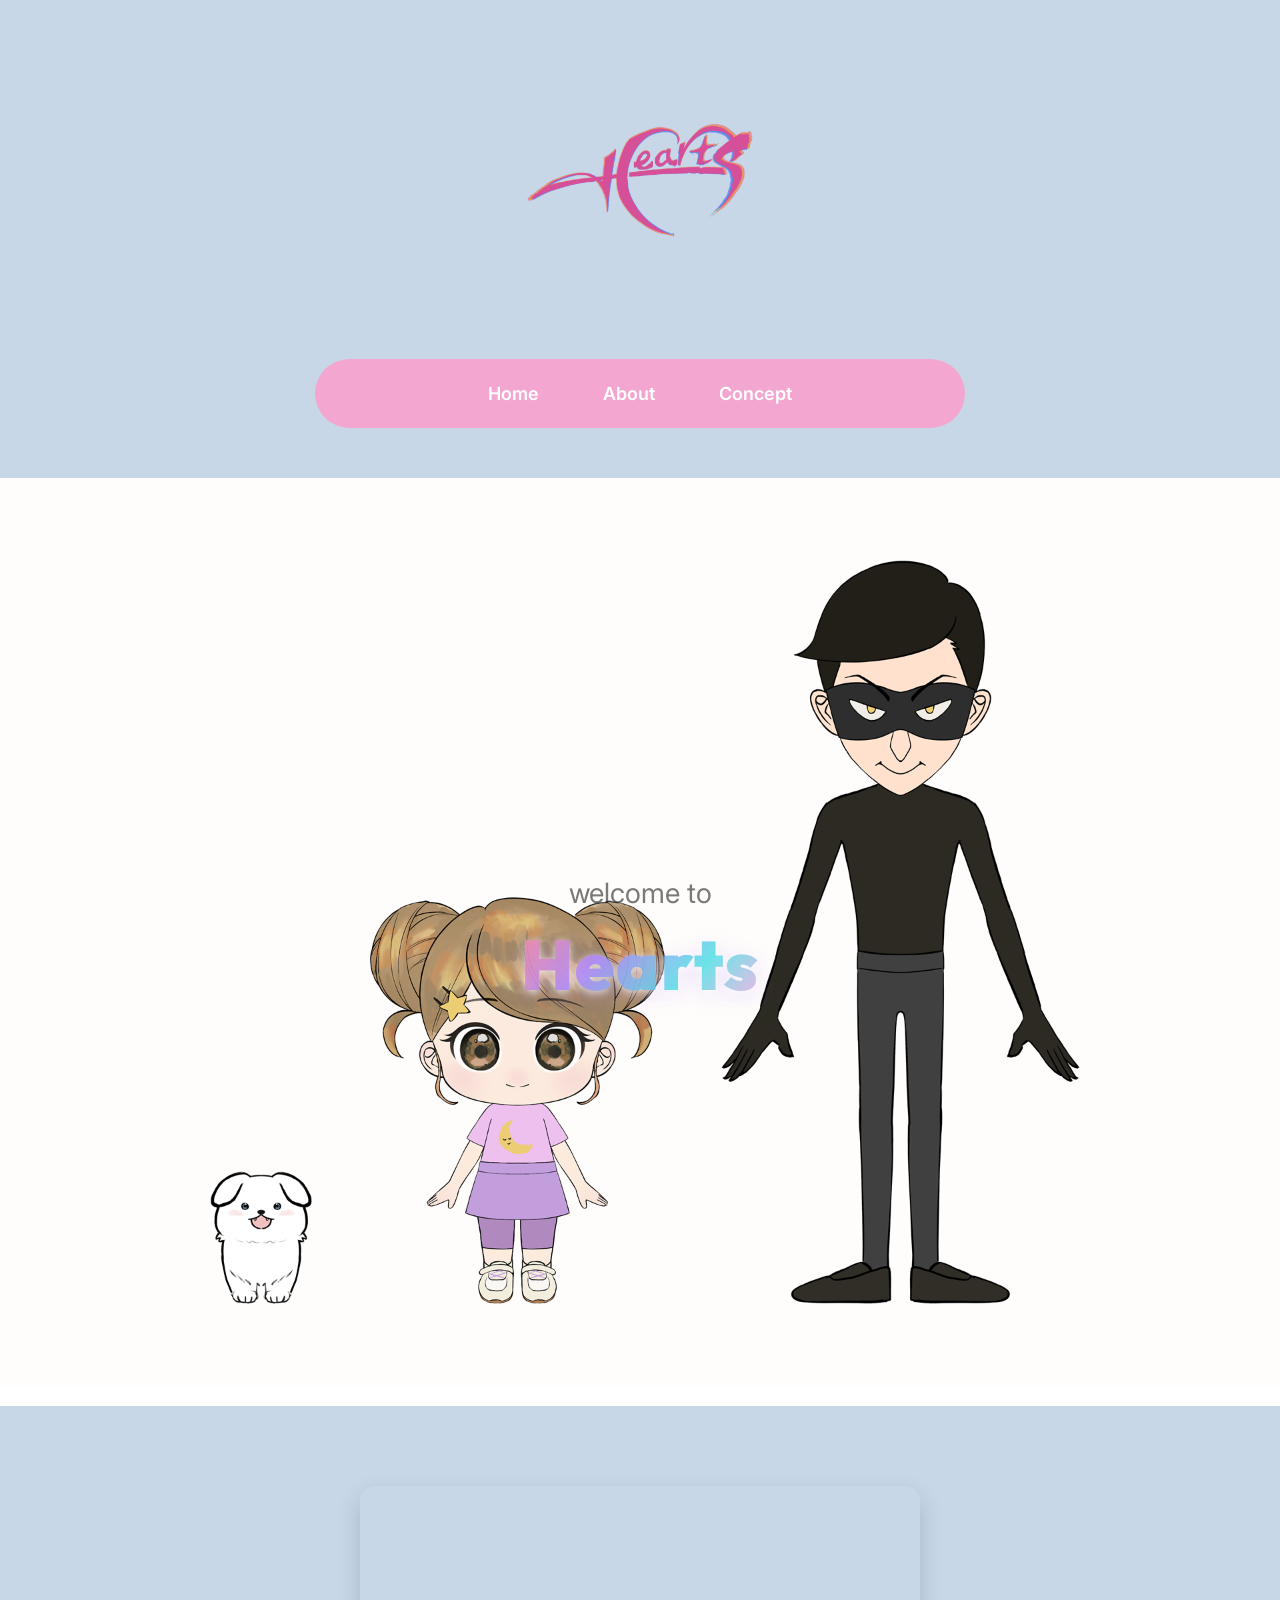
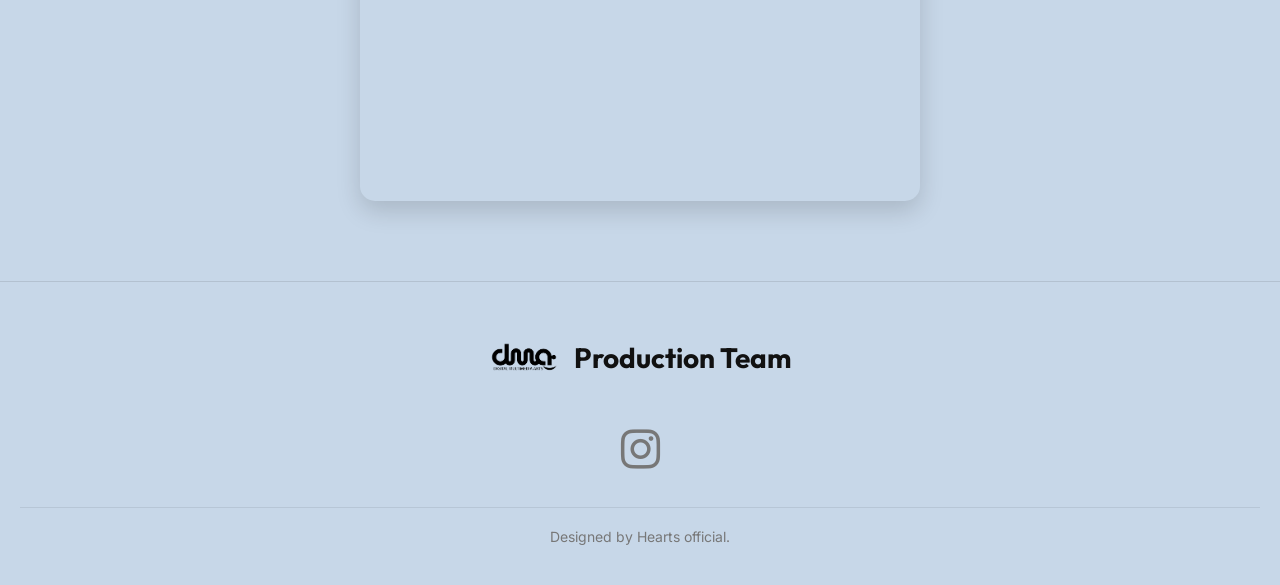
==== commit 031a26ef: "Add files via upload" ====
--- a/index.html
+++ b/index.html
@@ -64,14 +64,7 @@
 
     </div>
 
-    <div class="team">
 
-        <p>Yu Hua, Huang</p>
-        <p>Lok Yin, Li</p>
-        <p>Yu Yuan, Lin</p>
-        <p>You Yu, Hou</p>
-
-    </div>
 
     <a href="https://www.instagram.com/hearts.official.2026?igsh=dzE0OXllcnBpaTNj&utm_source=qr" target="_blank" class="instagram">
         <i class="fa-brands fa-instagram"></i>
--- a/style.css
+++ b/style.css
@@ -1,341 +1,375 @@
-*{
-margin:0;
-padding:0;
-box-sizing:border-box;
-}
-
-html{
-scroll-behavior:smooth;
-}
-
-body{
-font-family: 'Inter', sans-serif;
-background:#c7d7e8;
-color:#111;
-}
-
-h1, h2, h3, .logo, .hearts {
-font-family: 'Outfit', sans-serif;
-}
-
-header{
-padding:30px 20px;
-}
-
-.logo{
-text-align:center;
-margin-bottom:25px;
-}
-
-.logo img{
-width:220px;
-max-width:100%;
-height:auto;
-transition: width 0.3s ease;
-}
-
-@media(min-width:768px){
-.logo img{
-width:300px;
-}
-}
-
-nav{
-width:80%;
-max-width:650px;
-margin:auto;
-background:#f3a6d0;
-border-radius:50px;
-padding:10px 15px;
-display:flex;
-justify-content:center;
-gap:20px;
-}
-
-nav a{
-color:#fff;
-text-decoration:none;
-font-size:15px;
-font-weight:600;
-padding: 4px 10px;
-border-radius: 20px;
-transition: all 0.3s cubic-bezier(0.25, 0.8, 0.25, 1);
-position: relative;
-}
-
-nav a::after {
-content: '';
-position: absolute;
-bottom: -2px;
-left: 50%;
-width: 0;
-height: 2px;
-background: #fff;
-transition: all 0.3s ease;
-transform: translateX(-50%);
-}
-
-nav a:hover {
-transform: translateY(-2px);
-text-shadow: 0 2px 10px rgba(255, 255, 255, 0.4);
-}
-
-nav a:hover::after {
-width: 60%;
-}
-
-.hero{
-position:relative;
-background:#fff;
-margin-top:20px;
-padding-bottom:20px;
-}
-
-.hero img{
-width:100%;
-display:block;
-}
-
-.hero-text{
-    position: absolute;
-    top: 50%;
-    left: 50%;
-    transform: translate(-50%,-50%);
-    text-align: center;
-}
-
-.welcome{
-font-size:18px;
-font-weight:400;
-margin-bottom:5px;
-color:#333;
-text-shadow: 0 2px 4px rgba(255,255,255,0.8);
-opacity: 0.65;
-}
-
-.hearts{
-font-size:44px;
-font-weight:900;
-letter-spacing:2px;
-margin:0;
-background: linear-gradient(135deg, #ff8da1 0%, #b38eff 35%, #5ce1e6 70%, #ffabe3 100%);
--webkit-background-clip: text;
--webkit-text-fill-color: transparent;
-filter: drop-shadow(0 2px 4px rgba(255, 255, 255, 0.8)) drop-shadow(0 4px 10px rgba(179, 142, 255, 0.3));
-opacity: 0.9;
-}
-
-.video-container {
-display:flex;
-justify-content:center;
-align-items:center;
-margin:30px auto;
-max-width:1000px;
-width:100%;
-}
-
-.video-container iframe {
-max-width:100%;
-border-radius:15px;
-box-shadow:0 10px 25px rgba(0,0,0,.15);
-}
-
-.slider{
-position:relative;
-max-width:1000px;
-margin:auto;
-overflow:hidden;
-}
-
-.slide{
-position: absolute;
-top: 0;
-left: 0;
-width: 100%;
-opacity: 0;
-transition: opacity 0.8s ease-in-out;
-z-index: 1;
-}
-
-.slide.active{
-position: relative;
-opacity: 1;
-z-index: 2;
-}
-
-.slide img{
-width:100%;
-display:block;
-}
-
-.dots{
-text-align:center;
-padding-top:15px;
-}
-
-.dot{
-width:12px;
-height:12px;
-border-radius:50%;
-background:#ccc;
-display:inline-block;
-margin:0 5px;
-cursor:pointer;
-}
-
-.dot.active{
-background:#f3a6d0;
-}
-
-.about{
-padding:50px 20px;
-}
-
-.card{
-background:#f2c9df;
-border-radius:25px;
-padding:25px;
-margin-bottom:30px;
-transition: transform 0.4s cubic-bezier(0.165, 0.84, 0.44, 1), box-shadow 0.4s ease;
-box-shadow: 0 4px 15px rgba(243, 166, 208, 0.15);
-}
-
-.card:hover{
-transform: translateY(-8px);
-box-shadow: 0 16px 35px rgba(243, 166, 208, 0.35);
-}
-
-.card h2{
-    font-size: 36px;
-    margin-bottom: 38px;
-    clear: left;
-}
-
-.card p{
-    font-size: 22px;
-    line-height: 1.8;
-    margin-bottom: 12px;
-    margin-left: 44px;
-    letter-spacing: 0.15em;
-}
-
-.card img{
-    width: 250px;
-    display: block;
-    margin-right: auto;
-    margin-left: auto;
-    padding-top: 0px;
-}
-
-footer{
-padding:40px 20px;
-border-top:1px solid rgba(0,0,0,.1);
-}
-
-.footer-title{
-display:flex;
-align-items:center;
-gap:15px;
-}
-
-.footer-title img{
-width:70px;
-}
-
-.footer-title h3{
-    font-size: 28px;
-}
-
-.team{
-margin-top:20px;
-}
-
-.team p{
-font-size:21px;
-color:#666;
-margin-bottom:12px;
-}
-
-.instagram{
-display:inline-block;
-margin-top:30px;
-font-size:45px;
-color:#777;
-transition:.3s;
-}
-
-.instagram:hover{
-color:#f3a6d0;
-}
-
-@media(min-width:768px){
-
-nav{
-width:90%;
-padding:20px;
-gap:40px;
-}
-
-nav a{
-font-size:18px;
-padding: 4px 12px;
-}
-
-.welcome{
-font-size:28px;
-margin-bottom:10px;
-}
-
-.hearts{
-font-size:70px;
-}
-
-.card{
-    max-width: 1100px;
-    margin-top: 0;
-    margin-right: auto;
-    margin-left: auto;
-}
-
-}
-
-@media(min-width:1024px){
-
-.card{
-
-display:flex;
-align-items:center;
-justify-content:space-between;
-
-padding:40px;
-}
-
-.card:nth-child(even){
-flex-direction:row-reverse;
-}
-
-.card img{
-width:320px;
-margin:0;
-}
-
-.card h2{
-font-size:42px;
-}
-
-.card p{
-font-size:24px;
-max-width:600px;
-}
-
-}
-
-.copyright{
-text-align:center;
-margin-top:30px;
-font-size:14px;
-color:#777;
-display:block;
-width:100%;
-clear:both;
-}
+*{
+margin:0;
+padding:0;
+box-sizing:border-box;
+}
+
+html{
+scroll-behavior:smooth;
+}
+
+body{
+font-family: 'Inter', sans-serif;
+background:#c7d7e8;
+color:#111;
+}
+
+h1, h2, h3, .logo, .hearts {
+font-family: 'Outfit', sans-serif;
+}
+
+header{
+padding:30px 20px;
+}
+
+.logo{
+text-align:center;
+margin-bottom:25px;
+}
+
+.logo img{
+width:220px;
+max-width:100%;
+height:auto;
+transition: width 0.3s ease;
+}
+
+@media(min-width:768px){
+.logo img{
+width:300px;
+}
+}
+
+nav{
+width:80%;
+max-width:650px;
+margin:auto;
+background:#f3a6d0;
+border-radius:50px;
+padding:10px 15px;
+display:flex;
+justify-content:center;
+gap:20px;
+}
+
+nav a{
+color:#fff;
+text-decoration:none;
+font-size:15px;
+font-weight:600;
+padding: 4px 10px;
+border-radius: 20px;
+transition: all 0.3s cubic-bezier(0.25, 0.8, 0.25, 1);
+position: relative;
+}
+
+nav a::after {
+content: '';
+position: absolute;
+bottom: -2px;
+left: 50%;
+width: 0;
+height: 2px;
+background: #fff;
+transition: all 0.3s ease;
+transform: translateX(-50%);
+}
+
+nav a:hover {
+transform: translateY(-2px);
+text-shadow: 0 2px 10px rgba(255, 255, 255, 0.4);
+}
+
+nav a:hover::after {
+width: 60%;
+}
+
+.hero{
+position:relative;
+background:#fff;
+margin-top:20px;
+padding-bottom:20px;
+}
+
+.hero img{
+width:100%;
+display:block;
+}
+
+.hero-text{
+    position: absolute;
+    top: 50%;
+    left: 50%;
+    transform: translate(-50%,-50%);
+    text-align: center;
+}
+
+.welcome{
+font-size:18px;
+font-weight:400;
+margin-bottom:5px;
+color:#333;
+text-shadow: 0 2px 4px rgba(255,255,255,0.8);
+opacity: 0.65;
+}
+
+.hearts{
+font-size:44px;
+font-weight:900;
+letter-spacing:2px;
+margin:0;
+background: linear-gradient(135deg, #ff8da1 0%, #b38eff 35%, #5ce1e6 70%, #ffabe3 100%);
+-webkit-background-clip: text;
+-webkit-text-fill-color: transparent;
+filter: drop-shadow(0 2px 4px rgba(255, 255, 255, 0.8)) drop-shadow(0 4px 10px rgba(179, 142, 255, 0.3));
+opacity: 0.9;
+}
+
+.video-container {
+display:flex;
+justify-content:center;
+align-items:center;
+margin:30px auto;
+max-width:1000px;
+width:100%;
+}
+
+.video-container iframe {
+max-width:100%;
+border-radius:15px;
+box-shadow:0 10px 25px rgba(0,0,0,.15);
+}
+
+.slider{
+position:relative;
+max-width:1000px;
+margin:auto;
+overflow:hidden;
+}
+
+.slide{
+position: absolute;
+top: 0;
+left: 0;
+width: 100%;
+opacity: 0;
+transition: opacity 0.8s ease-in-out;
+z-index: 1;
+}
+
+.slide.active{
+position: relative;
+opacity: 1;
+z-index: 2;
+}
+
+.slide img{
+width:100%;
+display:block;
+}
+
+.dots{
+text-align:center;
+padding-top:15px;
+}
+
+.dot{
+width:12px;
+height:12px;
+border-radius:50%;
+background:#ccc;
+display:inline-block;
+margin:0 5px;
+cursor:pointer;
+}
+
+.dot.active{
+background:#f3a6d0;
+}
+
+.about{
+padding:50px 20px;
+}
+
+.card{
+background:#f2c9df;
+border-radius:25px;
+padding:25px;
+margin-bottom:30px;
+transition: transform 0.4s cubic-bezier(0.165, 0.84, 0.44, 1), box-shadow 0.4s ease;
+box-shadow: 0 4px 15px rgba(243, 166, 208, 0.15);
+}
+
+.card:hover{
+transform: translateY(-8px);
+box-shadow: 0 16px 35px rgba(243, 166, 208, 0.35);
+}
+
+.card h2{
+    font-size: 36px;
+    margin-bottom: 38px;
+    clear: left;
+}
+
+.card p{
+    font-size: 22px;
+    line-height: 1.8;
+    margin-bottom: 12px;
+    margin-left: 44px;
+    letter-spacing: 0.15em;
+}
+
+.card img{
+    width: 250px;
+    display: block;
+    margin-right: auto;
+    margin-left: auto;
+    padding-top: 0px;
+}
+
+footer{
+padding:40px 20px;
+border-top:1px solid rgba(0,0,0,.1);
+text-align:center;
+}
+
+.footer-title{
+display:flex;
+align-items:center;
+justify-content:center;
+gap:15px;
+}
+
+.footer-title img{
+width:70px;
+}
+
+.footer-title h3{
+    font-size: 28px;
+}
+
+.team{
+margin-top:20px;
+text-align:center;
+}
+
+.team p{
+font-size:21px;
+color:#666;
+margin-bottom:12px;
+text-align:center;
+}
+
+.instagram{
+display:inline-block;
+margin-top:30px;
+font-size:45px;
+color:#777;
+transition:.3s;
+}
+
+.instagram:hover{
+color:#f3a6d0;
+}
+
+@media(min-width:768px){
+
+nav{
+width:90%;
+padding:20px;
+gap:40px;
+}
+
+nav a{
+font-size:18px;
+padding: 4px 12px;
+}
+
+.welcome{
+font-size:28px;
+margin-bottom:10px;
+}
+
+.hearts{
+font-size:70px;
+}
+
+.card{
+    max-width: 1100px;
+    margin-top: 0;
+    margin-right: auto;
+    margin-left: auto;
+}
+
+}
+
+@media(min-width:1024px){
+
+.card{
+display:flex;
+align-items:center;
+justify-content:space-between;
+padding:40px;
+}
+
+.card:nth-child(even){
+flex-direction:row-reverse;
+}
+
+.card img{
+width:320px;
+margin:0;
+}
+
+.card h2{
+font-size:42px;
+}
+
+.card p{
+font-size:24px;
+max-width:600px;
+}
+
+}
+
+.copyright{
+text-align:center;
+margin-top:30px;
+padding-top:20px;
+font-size:14px;
+color:#777;
+display:block;
+width:100%;
+clear:both;
+border-top:1px solid rgba(0,0,0,.08);
+}
+
+.card-content {
+flex: 1;
+width: 100%;
+}
+
+.creators {
+margin-top: 25px;
+padding-top: 15px;
+border-top: 1px dashed rgba(243, 166, 208, 0.4);
+text-align: left;
+}
+
+.creators h4 {
+font-size: 14px;
+color: #d880ab;
+margin-bottom: 6px;
+font-weight: 700;
+letter-spacing: 0.05em;
+}
+
+.creators p {
+font-size: 15px !important;
+color: #666 !important;
+margin-left: 0 !important;
+letter-spacing: 0.05em !important;
+line-height: 1.5 !important;
+margin-bottom: 0 !important;
+text-align: left !important;
+}
